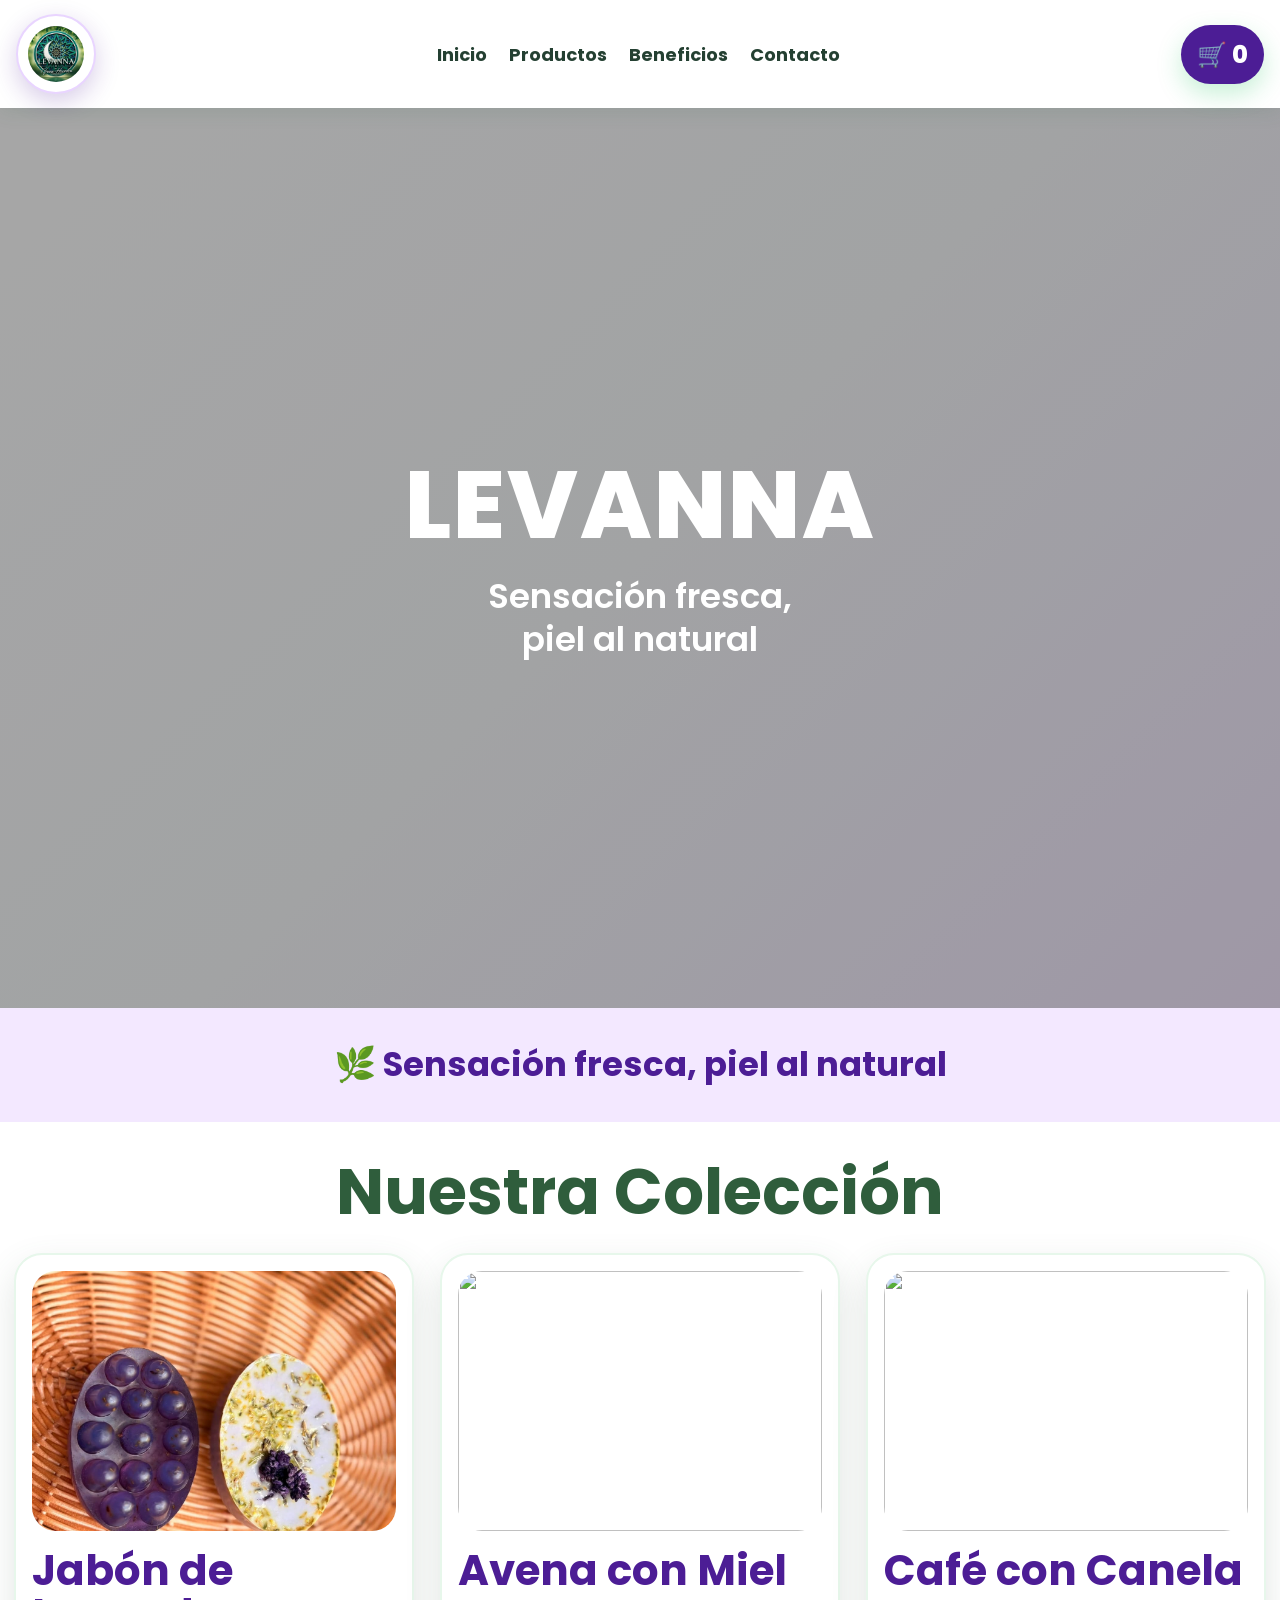
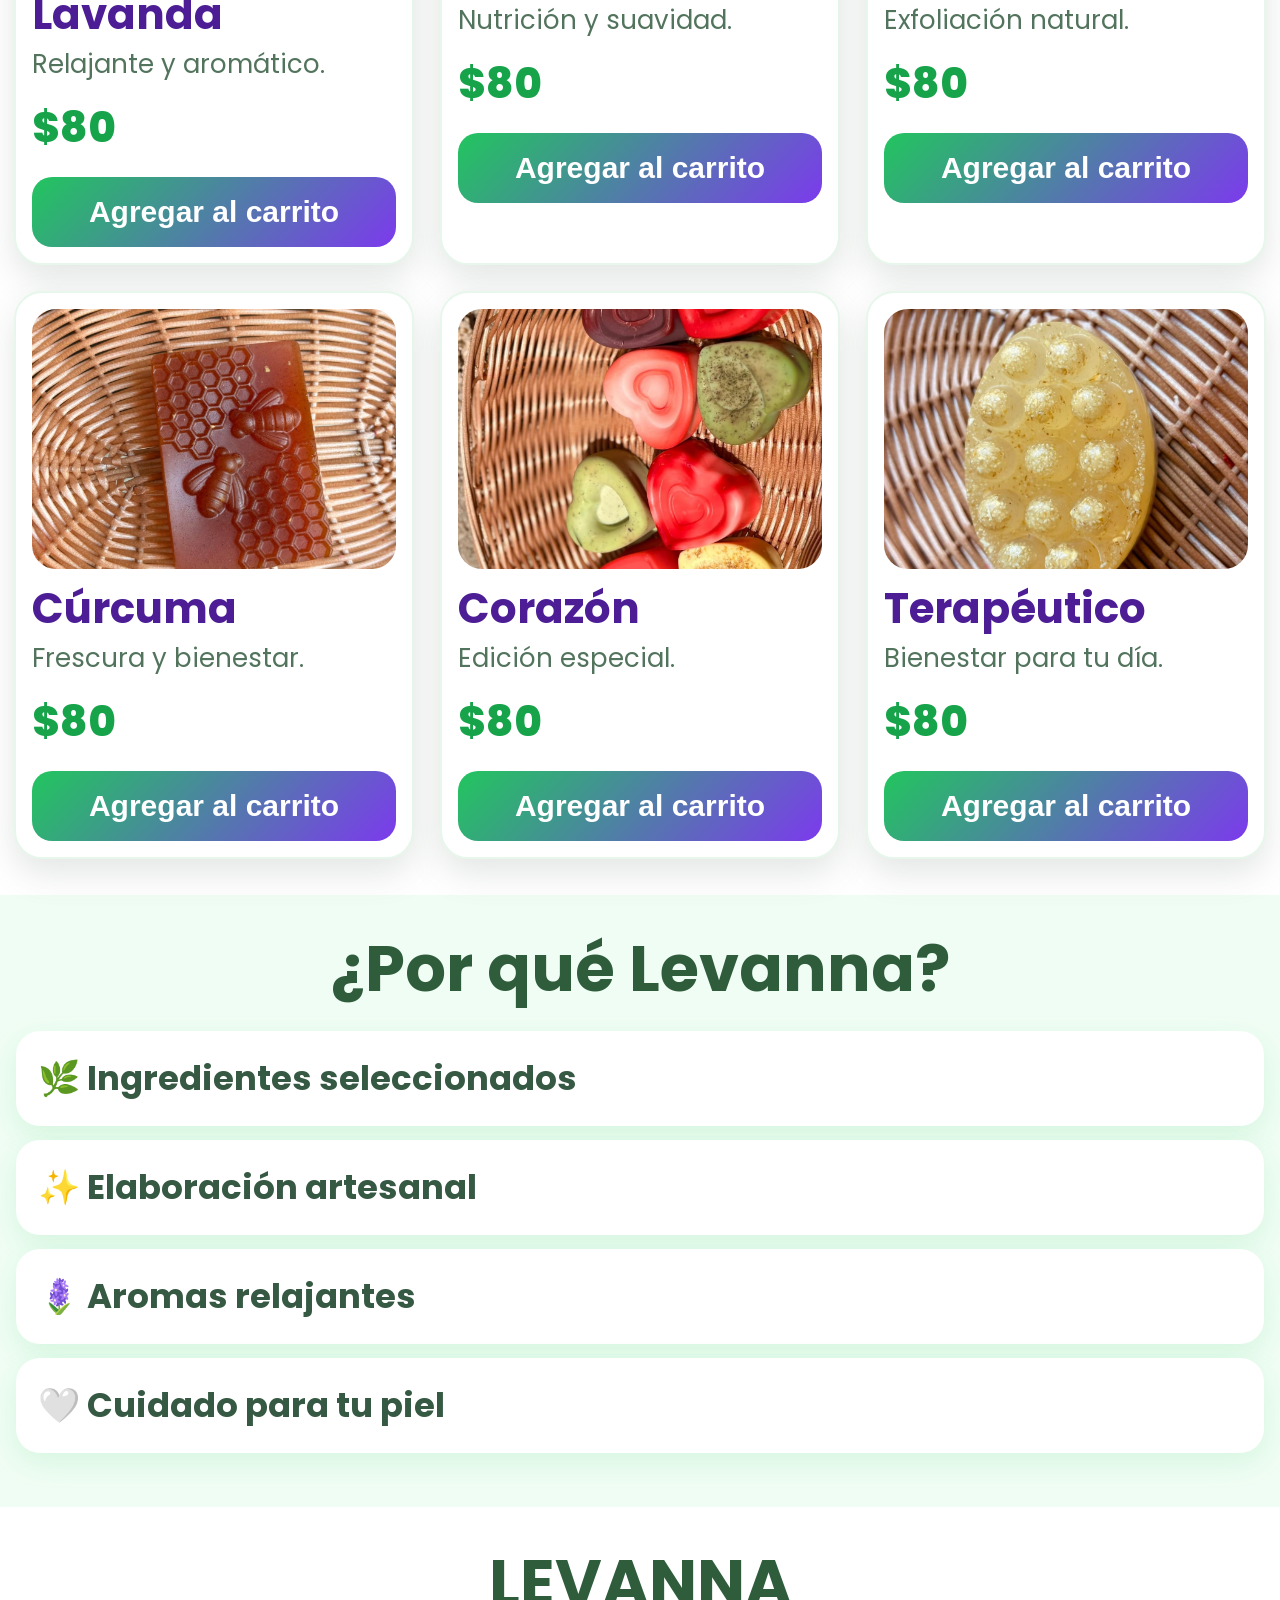
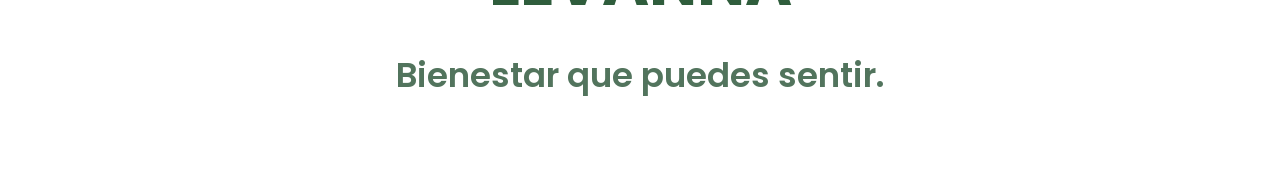
==== index.html @ 74c6a6f0 "Add files via upload" ====
<!DOCTYPE html>
<html lang="es">
<head>
<meta charset="UTF-8">
<meta name="viewport" content="width=device-width, initial-scale=1.0">
<title>Levanna</title>
<link rel="stylesheet" href="style.css">
<link href="https://fonts.googleapis.com/css2?family=Poppins:wght@300;400;500;600;700;800&display=swap" rel="stylesheet">
</head>

<body>

<header>
  <div class="logo-container">
    <img src="images/Logo.png" alt="Levanna Logo" class="logo">
  </div>

  <button id="menuBtn" class="menu-btn">☰</button>

  <div id="menu" class="menu">
    <a href="#inicio">Inicio</a>
    <a href="#productos">Productos</a>
    <a href="#beneficios">Beneficios</a>
    <a href="#contacto">Contacto</a>
  </div>

  <div class="cart-icon" id="cartBtn">
    🛒 <span id="cartCount">0</span>
  </div>
</header>

<section class="hero" id="inicio">
  <video autoplay muted loop playsinline class="hero-video">
    <source src="video.mp4" type="video/mp4">
  </video>

  <div class="hero-content">
    <h1>LEVANNA</h1>
    <p class="frase">Sensación fresca, <br>
        piel al natural</p>
  </div>
</section>

<section class="quote">
  🌿 Sensación fresca, piel al natural
</section>

<section id="productos">
  <h2>Nuestra Colección</h2>

  <div class="products">

    <div class="product-card">
      <img src="images/Lavanda.jpg">
      <h3>Jabón de Lavanda</h3>
      <p>Relajante y aromático.</p>
      <div class="price">$80</div>
      <button onclick="addToCart('Jabón de Lavanda',80)">Agregar al carrito</button>
    </div>

    <div class="product-card">
      <img src="images/Avena-con-Miel.jpg">
      <h3>Avena con Miel</h3>
      <p>Nutrición y suavidad.</p>
      <div class="price">$80</div>
      <button onclick="addToCart('Avena con Miel',80)">Agregar al carrito</button>
    </div>

    <div class="product-card">
      <img src="images/Cafe-con-Canela.jpg">
      <h3>Café con Canela</h3>
      <p>Exfoliación natural.</p>
      <div class="price">$80</div>
      <button onclick="addToCart('Café con Canela',80)">Agregar al carrito</button>
    </div>

    <div class="product-card">
      <img src="images/Curcuma.jpg">
      <h3>Cúrcuma</h3>
      <p>Frescura y bienestar.</p>
      <div class="price">$80</div>
      <button onclick="addToCart('Cúrcuma',80)">Agregar al carrito</button>
    </div>

    <div class="product-card">
      <img src="images/Corazon.jpg">
      <h3>Corazón</h3>
      <p>Edición especial.</p>
      <div class="price">$80</div>
      <button onclick="addToCart('Corazón',80)">Agregar al carrito</button>
    </div>

    <div class="product-card">
      <img src="images/Terapeutico2.jpg">
      <h3>Terapéutico</h3>
      <p>Bienestar para tu día.</p>
      <div class="price">$80</div>
      <button onclick="addToCart('Terapéutico',80)">Agregar al carrito</button>
    </div>

  </div>
</section>

<section id="beneficios" class="benefits">
  <h2>¿Por qué Levanna?</h2>
  <div class="benefit">🌿 Ingredientes seleccionados</div>
  <div class="benefit">✨ Elaboración artesanal</div>
  <div class="benefit">🪻 Aromas relajantes</div>
  <div class="benefit">🤍 Cuidado para tu piel</div>
</section>

<div id="cartPanel" class="cart-panel">
  <h2>Tu Pedido</h2>
  <div id="cartItems"></div>
  <h3 id="cartTotal">Total: $0</h3>
  <button id="whatsappBtn">Pedir por WhatsApp</button>
</div>

<section id="contacto" class="footer">
  <h2>LEVANNA</h2>
  <p>Bienestar que puedes sentir.</p>
</section>

<script src="app.js"></script>
</body>
</html>
---- style.css ----
* {
  box-sizing: border-box;
}

html {
  scroll-behavior: smooth;
}

body {
  margin: 0;
  font-family: 'Poppins', sans-serif;
  background: #fbfff8;
  color: #244032;
  overflow-x: hidden;
}

header {
  width: 100%;
  padding: 14px 16px;
  background: #ffffff;
  display: flex;
  align-items: center;
  justify-content: space-between;
  position: sticky;
  top: 0;
  z-index: 1000;
  box-shadow: 0 4px 18px rgba(52, 107, 74, 0.12);
}

.logo-container {
  display: flex;
  align-items: center;
}

.logo {
  width: 78px;
  height: 78px;
  object-fit: contain;
  border-radius: 50%;
  background: #ffffff;
padding: 10px;
box-shadow: 0 8px 25px rgba(76, 29, 149, 0.22);
border: 2px solid #e9d5ff;
}

.menu-btn {
  border: none;
  background: #ecfdf3;
  color: #5b2c83;
  font-size: 34px;
  padding: 6px 14px;
  border-radius: 16px;
}

.menu {
  display: none;
  position: absolute;
  top: 108px;
  left: 16px;
  right: 16px;
  background: #ffffff;
  border-radius: 22px;
  box-shadow: 0 15px 35px rgba(91, 44, 131, 0.18);
  padding: 18px;
}

.menu.show {
  display: grid;
  gap: 14px;
}

.menu a {
  text-decoration: none;
  color: #244032;
  font-size: 22px;
  font-weight: 700;
}

.cart-icon {
  background: #4c1d95;
  color: white;
  font-size: 24px;
  font-weight: 800;
  padding: 12px 16px;
  border-radius: 999px;
  box-shadow: 0 10px 25px rgba(34, 197, 94, 0.25);
}

.hero {
  width: 100%;
  min-height: calc(100vh - 100px);
  padding: 40px 18px 34px;
  display: flex;
  flex-direction: column;
  justify-content: center;
  align-items: center;
  text-align: center;
  position: relative;
  overflow: hidden;
  background: linear-gradient(
    135deg,
    #ffffff,
    #f8fafc,
    #f3e8ff
  );
}

.hero h1 {
  margin: 0;
  font-size: clamp(58px, 17vw, 92px);
  line-height: 0.95;
  letter-spacing: 2px;
  font-weight: 800;
  
  color: #4c1d95;
}

.frase {
  margin: 24px auto 0;
  max-width: 480px;
  font-size: clamp(24px, 7vw, 34px);
  line-height: 1.28;
  font-weight: 600;
  color: #365943;
}

.quote {
  width: 100%;
  padding: 34px 18px;
  font-size: clamp(24px, 6.8vw, 34px);
  line-height: 1.35;
  text-align: center;
  font-weight: 700;
  color: #4c1d95;
  background: #f3e8ff;
}

section {
  width: 100%;
}

#productos {
  padding: 36px 14px;
  background: #ffffff;
}

#productos h2,
.benefits h2,
.footer h2 {
  font-size: clamp(38px, 11vw, 64px);
  line-height: 1.05;
  text-align: center;
  margin: 0 0 28px;
  color: #2f5d3c;
}

.products {
  width: 100%;
  display: grid;
  gap: 26px;
}

.product-card {
  width: 100%;
  background: #ffffff;
  border-radius: 28px;
  padding: 16px;
  box-shadow: 0 14px 35px rgba(72, 98, 80, 0.16);
  border: 2px solid #e7f7eb;
}

.product-card img {
  width: 100%;
  height: 320px;
  object-fit: cover;
  border-radius: 24px;
  display: block;
}

.product-card h3 {
  margin: 18px 0 8px;
  font-size: clamp(30px, 8vw, 42px);
  line-height: 1.05;
  color: #4c1d95;
}

.product-card p {
  margin: 0 0 12px;
  font-size: clamp(20px, 5.8vw, 26px);
  color: #52745d;
}

.price {
  font-size: clamp(30px, 8vw, 42px);
  font-weight: 800;
  color: #16a34a;
  margin: 10px 0 18px;
}

.product-card button,
#whatsappBtn {
  width: 100%;
  border: none;
  background: linear-gradient(135deg, #22c55e, #7c3aed);
  color: white;
  font-size: clamp(22px, 6vw, 30px);
  font-weight: 800;
  padding: 18px;
  border-radius: 20px;
  cursor: pointer;
}

.benefits {
  padding: 40px 16px;
  background: #f0fdf4;
}

.benefit {
  width: 100%;
  margin: 14px 0;
  padding: 22px;
  background: #ffffff;
  border-radius: 24px;
  font-size: clamp(24px, 7vw, 34px);
  font-weight: 700;
  color: #365943;
  box-shadow: 0 10px 28px rgba(34, 197, 94, 0.12);
}

.cart-panel {
  position: fixed;
  top: 0;
  right: -100%;
  width: 100%;
  max-width: 430px;
  height: 100vh;
  background: #ffffff;
  z-index: 2000;
  padding: 28px 18px;
  transition: 0.3s;
  box-shadow: -10px 0 30px rgba(0, 0, 0, 0.18);
  overflow-y: auto;
}

.cart-panel.show {
  right: 0;
}

.cart-panel h2 {
  font-size: 42px;
  margin: 0 0 20px;
  color: #4c1d95;
}

.cart-item {
  background: #f0fdf4;
  margin-bottom: 14px;
  padding: 16px;
  border-radius: 18px;
  font-size: 20px;
  font-weight: 700;
}

.cart-item button {
  margin-top: 10px;
  border: none;
  background: #ef4444;
  color: white;
  padding: 10px 14px;
  border-radius: 12px;
  font-size: 18px;
  font-weight: 800;
}

#cartTotal {
  font-size: 32px;
  color: #16a34a;
}

.footer {
  padding: 42px 18px 60px;
  background: #ffffff;
  text-align: center;
}

.footer p {
  font-size: clamp(24px, 7vw, 34px);
  color: #52745d;
  font-weight: 600;
}

@media (min-width: 768px) {
  .products {
    grid-template-columns: repeat(3, 1fr);
  }

  .product-card img {
    height: 280px;
  }

  .menu-btn {
    display: none;
  }

  .menu {
    display: flex;
    position: static;
    box-shadow: none;
    padding: 0;
    gap: 22px;
  }

  .menu a {
    font-size: 18px;
  }
}

.hero::after{
  content: "";
  position: absolute;
  inset: 0;
  background:
    radial-gradient(circle at top left, rgba(34,197,94,.12), transparent 40%),
    radial-gradient(circle at bottom right, rgba(124,58,237,.12), transparent 40%);
  z-index: 0;
}

.hero h1,
.frase{
  position: relative;
  z-index: 1;
}
.hero::before{
  content: "";
  position: absolute;
  inset: 0;
  background-image: url("images/logo.png");
  background-repeat: no-repeat;
  background-position: center;
  background-size: 110%;
  opacity: 0.65;
  filter: saturate(1.4);
  z-index: 0;
}

.hero h1,
.frase{
  position: relative;
  z-index: 1;
}
.hero{
    position: relative;
    min-height: 100vh;
    overflow: hidden;
    display:flex;
    justify-content:center;
    align-items:center;
}

.hero-video{
    position:absolute;
    top:0;
    left:0;
    width:100%;
    height:100%;
    object-fit:cover;
    z-index:0;
}

.hero::after{
    content:"";
    position:absolute;
    inset:0;
    background:rgba(0,0,0,.35);
    z-index:1;
}

.hero-content{
    position:relative;
    z-index:2;
    text-align:center;
}

.hero h1{
    color:white;
    font-size: clamp(58px,17vw,92px);
}

.frase{
    color:white;
}
/* VIDEO DE PORTADA */

.hero{
    position: relative;
    min-height: 100vh;
    overflow: hidden;
    display:flex;
    justify-content:center;
    align-items:center;
    text-align:center;
}

.hero-video{
    position:absolute;
    top:0;
    left:0;
    width:100%;
    height:100%;
    object-fit:cover;
    z-index:0;
}

.hero::after{
    content:"";
    position:absolute;
    inset:0;
    background:rgba(0,0,0,.35);
    z-index:1;
}

.hero-content{
    position:relative;
    z-index:2;
    width:100%;
    padding:20px;
}

.hero h1{
    color:white;
    font-size: clamp(60px,15vw,95px);
    margin-bottom:20px;
}

.frase{
    color:white;
    font-size: clamp(24px,6vw,34px);
    font-weight:600;
}

.logo{
    width:80px;
    height:80px;
    object-fit:contain;
}

.product-card img{
    width:100%;
    height:260px;
    object-fit:cover;
    border-radius:24px;
}

body{
    overflow-x:hidden;
}

/* ADAPTADO PARA CELULAR */

@media(max-width:768px){

header{
    padding:12px;
}

.logo{
    width:70px;
    height:70px;
}

.hero h1{
    font-size:60px;
}

.frase{
    font-size:24px;
}

.product-card img{
    height:220px;
}

.cart-panel{
    width:100%;
}

}
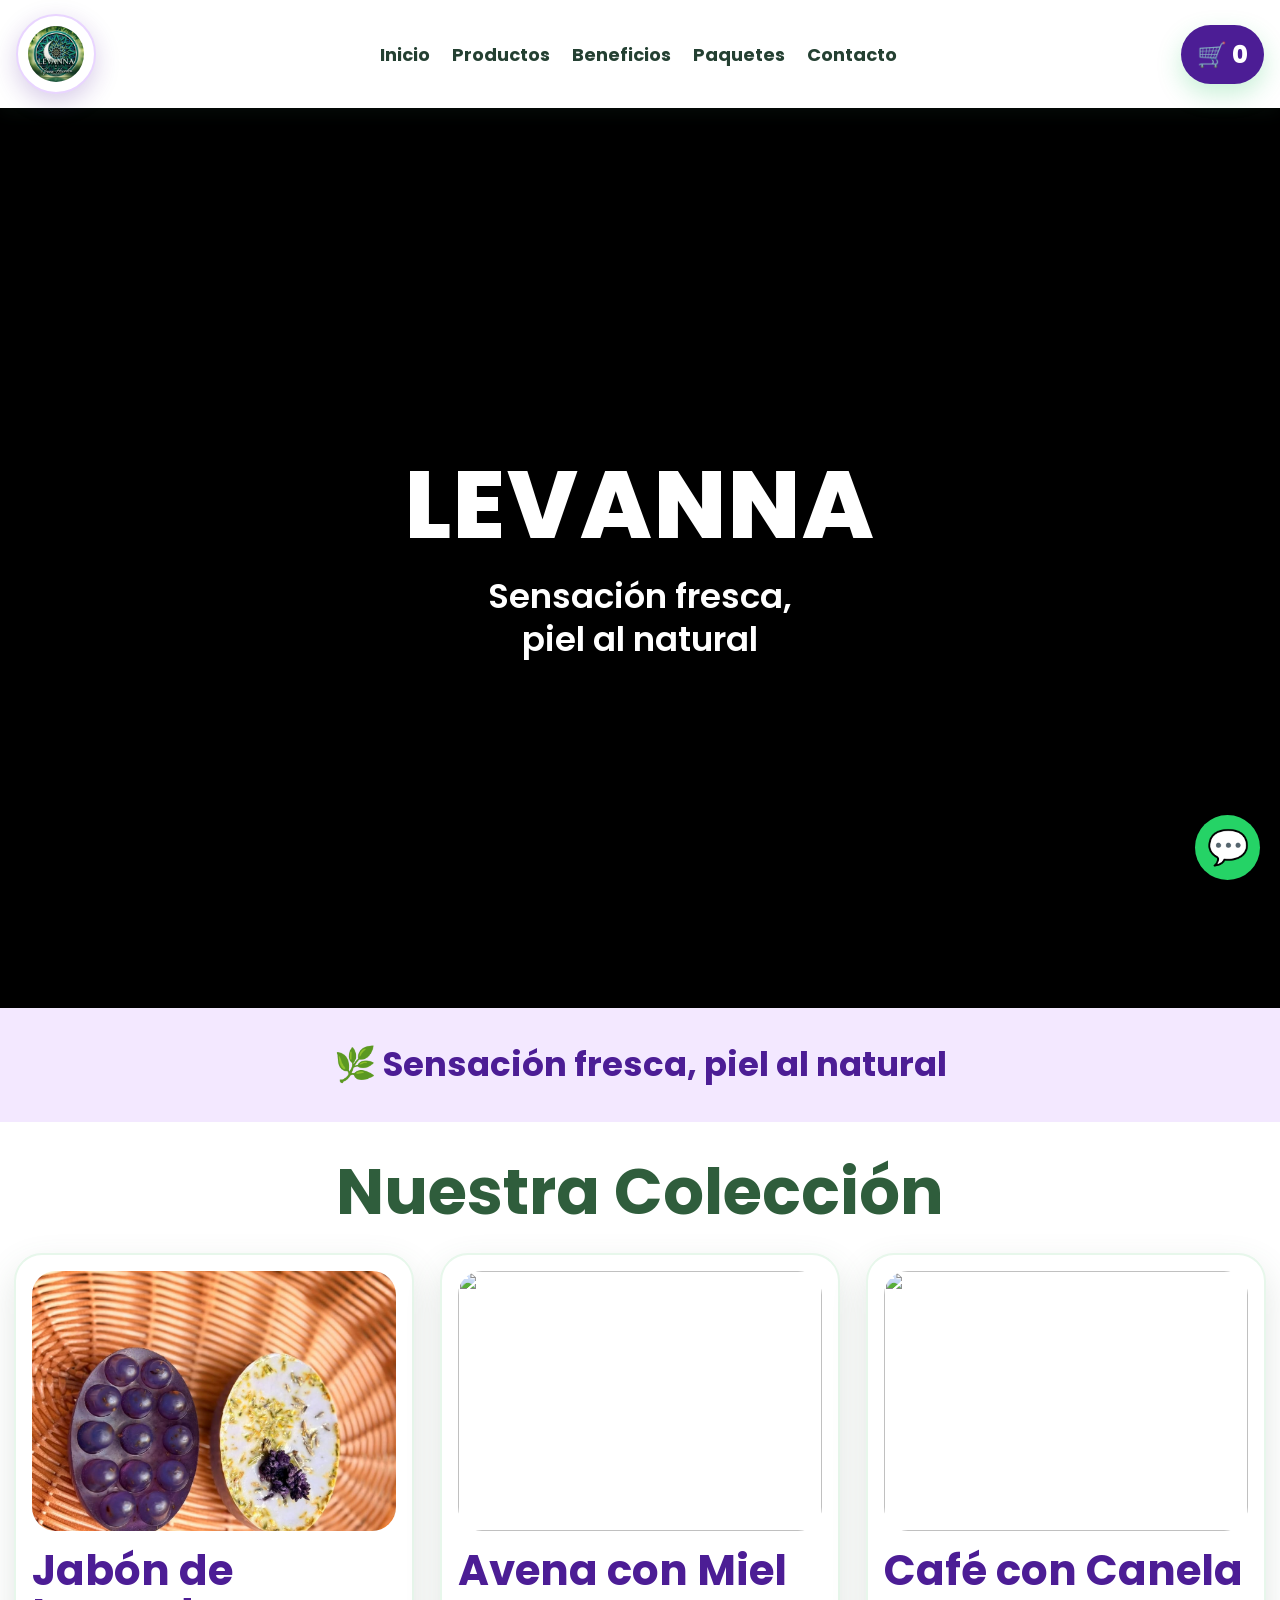
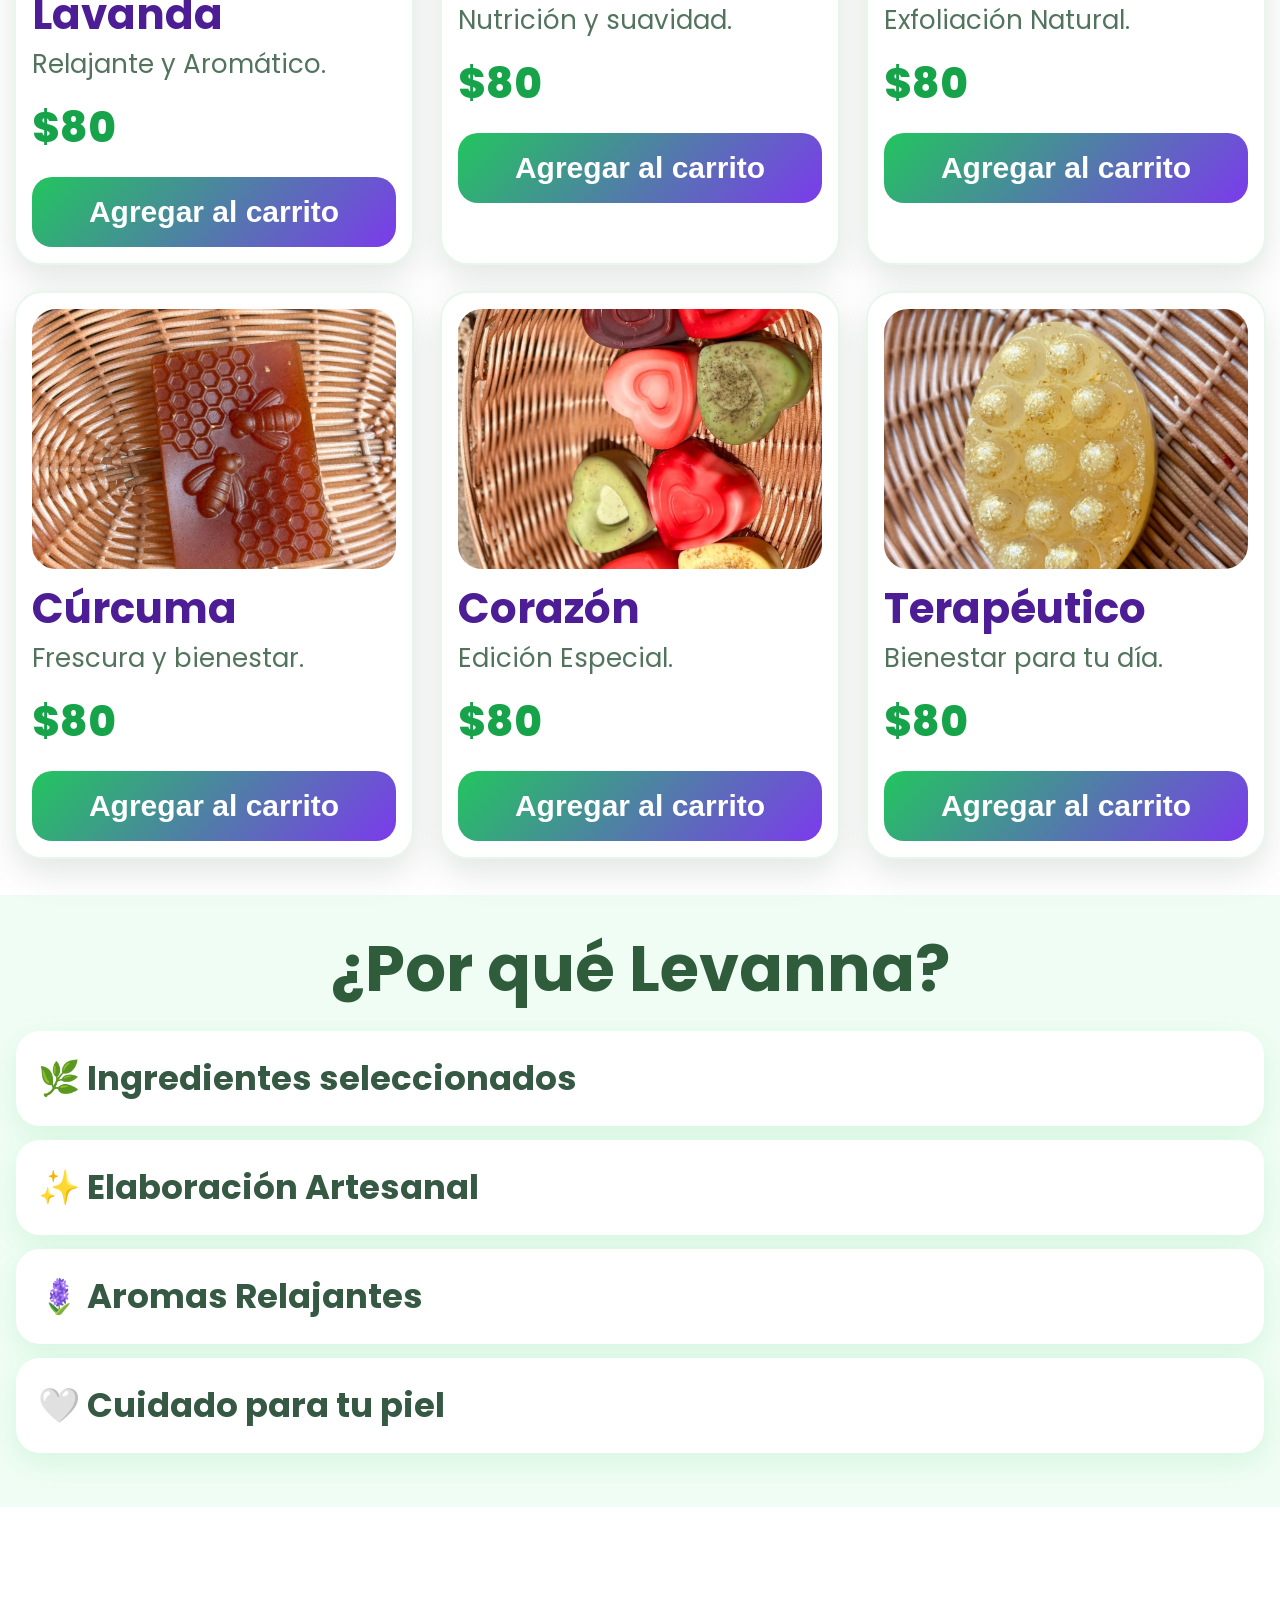
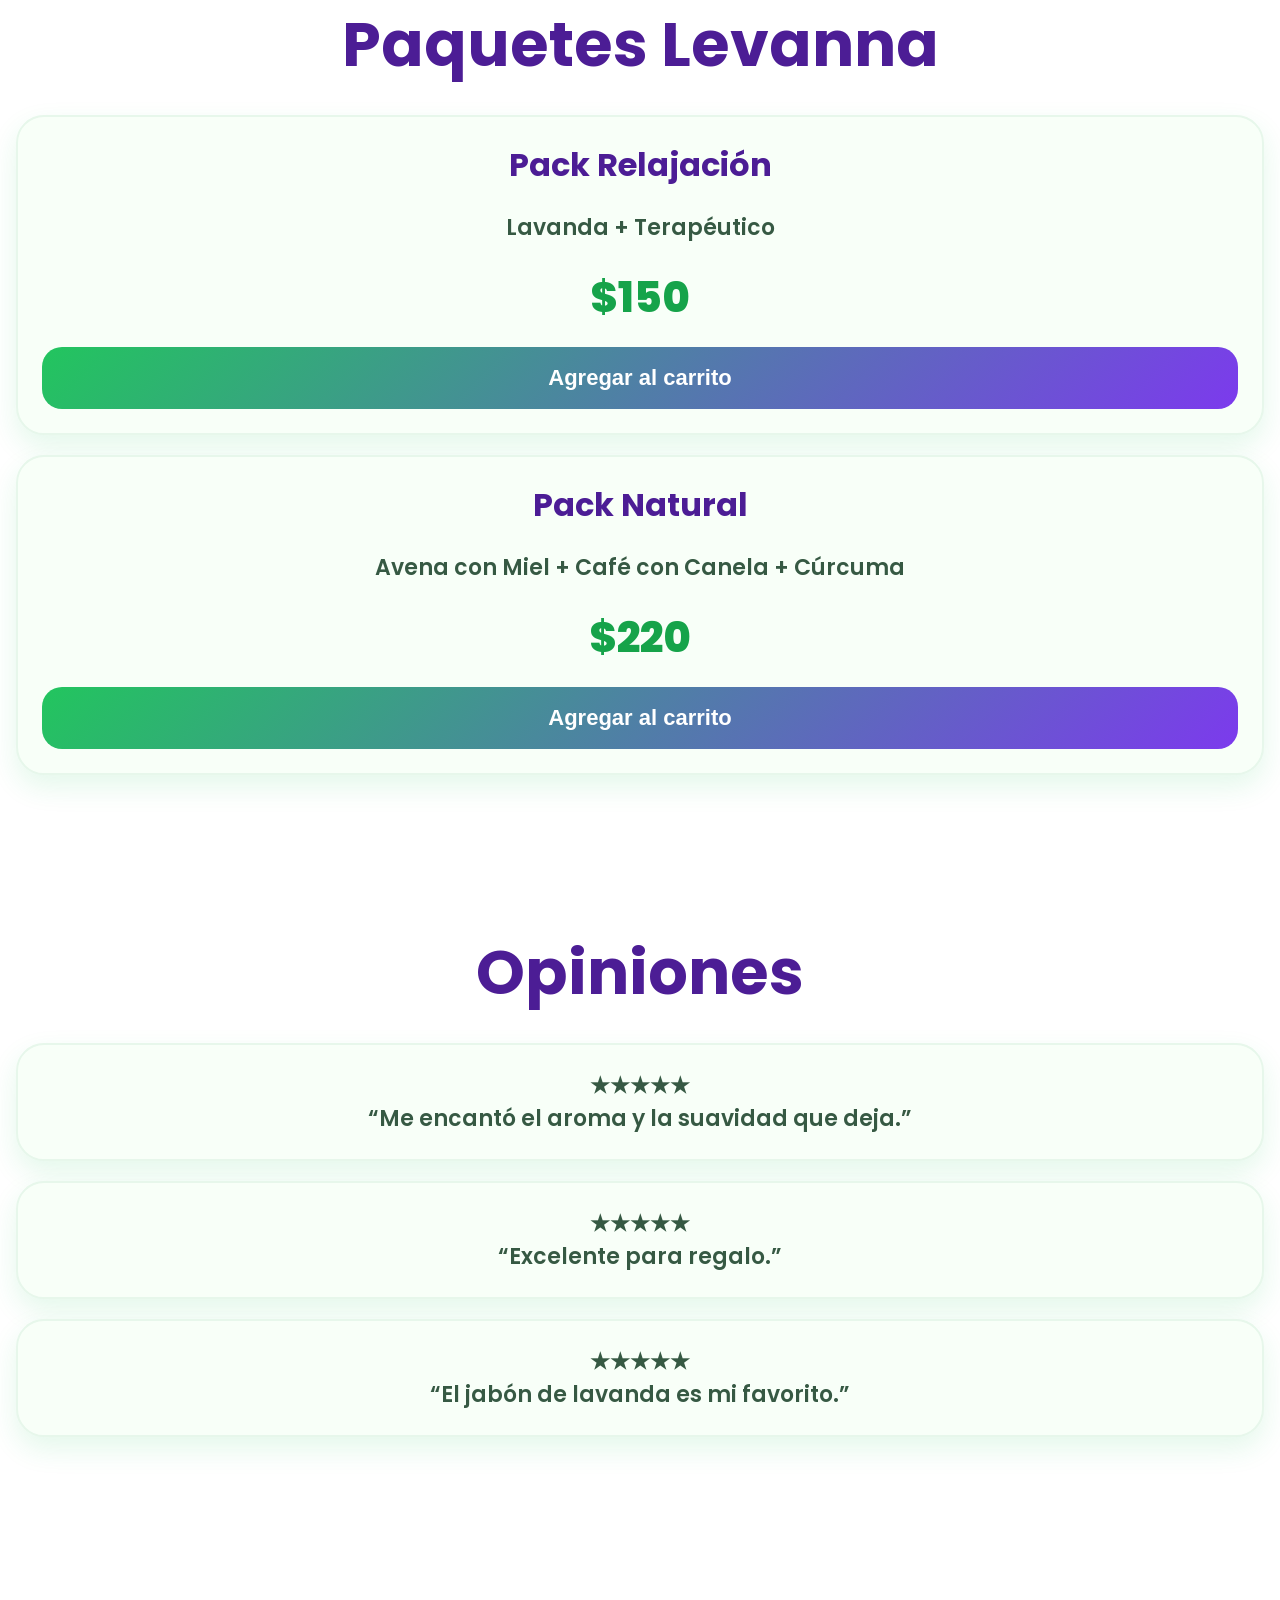
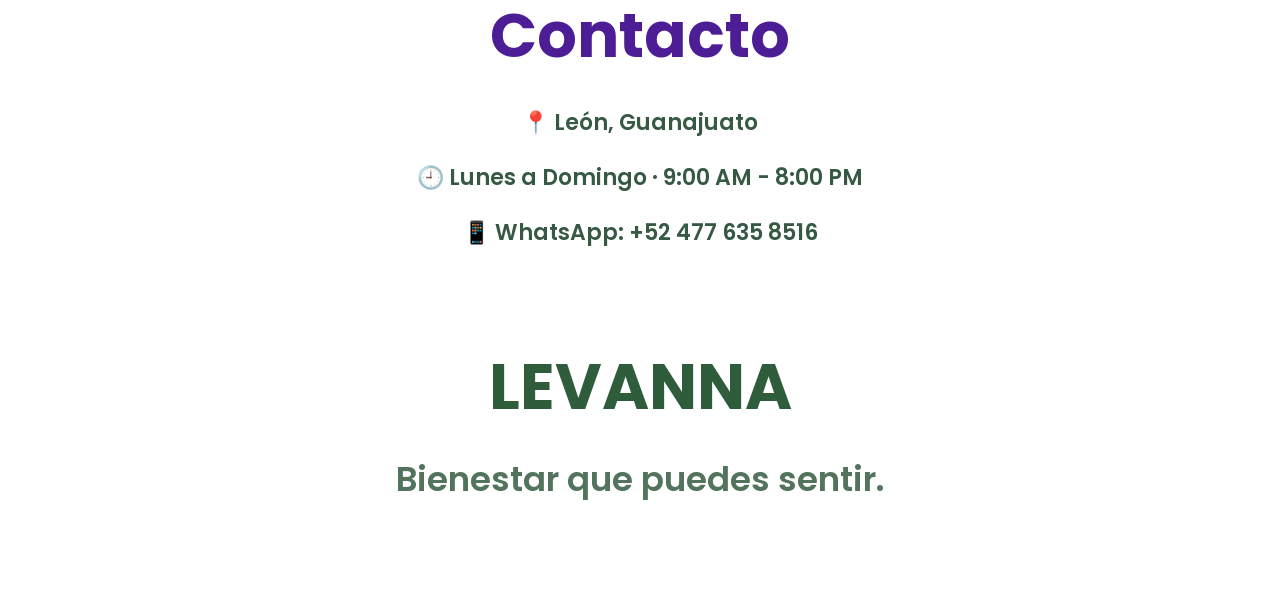
==== commit de062e0d: "Add files via upload" ====
--- a/index.html
+++ b/index.html
@@ -21,6 +21,7 @@
     <a href="#inicio">Inicio</a>
     <a href="#productos">Productos</a>
     <a href="#beneficios">Beneficios</a>
+    <a href="#paquetes">Paquetes</a>
     <a href="#contacto">Contacto</a>
   </div>
 
@@ -51,9 +52,9 @@
   <div class="products">
 
     <div class="product-card">
-      <img src="images/Lavanda.jpg">
+      <img src="images/Lavanda.jpg"> 
       <h3>Jabón de Lavanda</h3>
-      <p>Relajante y aromático.</p>
+      <p>Relajante y Aromático.</p>
       <div class="price">$80</div>
       <button onclick="addToCart('Jabón de Lavanda',80)">Agregar al carrito</button>
     </div>
@@ -69,7 +70,7 @@
     <div class="product-card">
       <img src="images/Cafe-con-Canela.jpg">
       <h3>Café con Canela</h3>
-      <p>Exfoliación natural.</p>
+      <p>Exfoliación Natural.</p>
       <div class="price">$80</div>
       <button onclick="addToCart('Café con Canela',80)">Agregar al carrito</button>
     </div>
@@ -85,7 +86,7 @@
     <div class="product-card">
       <img src="images/Corazon.jpg">
       <h3>Corazón</h3>
-      <p>Edición especial.</p>
+      <p>Edición Especial.</p>
       <div class="price">$80</div>
       <button onclick="addToCart('Corazón',80)">Agregar al carrito</button>
     </div>
@@ -104,8 +105,8 @@
 <section id="beneficios" class="benefits">
   <h2>¿Por qué Levanna?</h2>
   <div class="benefit">🌿 Ingredientes seleccionados</div>
-  <div class="benefit">✨ Elaboración artesanal</div>
-  <div class="benefit">🪻 Aromas relajantes</div>
+  <div class="benefit">✨ Elaboración Artesanal</div>
+  <div class="benefit">🪻 Aromas Relajantes</div>
   <div class="benefit">🤍 Cuidado para tu piel</div>
 </section>
 
@@ -115,7 +116,42 @@
   <h3 id="cartTotal">Total: $0</h3>
   <button id="whatsappBtn">Pedir por WhatsApp</button>
 </div>
+<section class="packs" id="paquetes">
+  <h2>Paquetes Levanna</h2>
 
+  <div class="pack-card">
+    <h3>Pack Relajación</h3>
+    <p>Lavanda + Terapéutico</p>
+    <div class="price">$150</div>
+    <button onclick="addToCart('Pack Relajación',150)">Agregar al carrito</button>
+  </div>
+
+  <div class="pack-card">
+    <h3>Pack Natural</h3>
+    <p>Avena con Miel + Café con Canela + Cúrcuma</p>
+    <div class="price">$220</div>
+    <button onclick="addToCart('Pack Natural',220)">Agregar al carrito</button>
+  </div>
+</section>
+
+<section class="reviews">
+  <h2>Opiniones</h2>
+
+  <div class="review">★★★★★<br>“Me encantó el aroma y la suavidad que deja.”</div>
+  <div class="review">★★★★★<br>“Excelente para regalo.”</div>
+  <div class="review">★★★★★<br>“El jabón de lavanda es mi favorito.”</div>
+</section>
+
+<section class="info">
+  <h2>Contacto</h2>
+  <p>📍 León, Guanajuato</p>
+  <p>🕘 Lunes a Domingo · 9:00 AM - 8:00 PM</p>
+  <p>📱 WhatsApp: +52 477 635 8516</p>
+</section>
+
+<a href="https://wa.me/524776358516" class="whatsapp-float">
+💬
+</a>
 <section id="contacto" class="footer">
   <h2>LEVANNA</h2>
   <p>Bienestar que puedes sentir.</p>
--- a/style.css
+++ b/style.css
@@ -350,12 +350,59 @@
   z-index: 1;
 }
 .hero{
+  position: relative;
+  min-height: 100vh;
+  overflow: hidden;
+  display: flex;
+  justify-content: center;
+  align-items: center;
+  text-align: center;
+  background: #000;
+}
+.hero-video{
+  position: absolute;
+  top: 0;
+  left: 0;
+  width: 100%;
+  height: 100%;
+  object-fit: contain;
+  background: #000;
+  z-index: 0;
+}
+
+
+.hero::after{
+    content:"";
+    position:absolute;
+    inset:0;
+    background:rgba(0,0,0,.35);
+    z-index:1;
+}
+
+.hero-content{
+    position:relative;
+    z-index:2;
+    text-align:center;
+}
+
+.hero h1{
+    color:white;
+    font-size: clamp(58px,17vw,92px);
+}
+
+.frase{
+    color:white;
+}
+/* VIDEO DE PORTADA */
+
+.hero{
     position: relative;
     min-height: 100vh;
     overflow: hidden;
     display:flex;
     justify-content:center;
     align-items:center;
+    text-align:center;
 }
 
 .hero-video{
@@ -379,50 +426,6 @@
 .hero-content{
     position:relative;
     z-index:2;
-    text-align:center;
-}
-
-.hero h1{
-    color:white;
-    font-size: clamp(58px,17vw,92px);
-}
-
-.frase{
-    color:white;
-}
-/* VIDEO DE PORTADA */
-
-.hero{
-    position: relative;
-    min-height: 100vh;
-    overflow: hidden;
-    display:flex;
-    justify-content:center;
-    align-items:center;
-    text-align:center;
-}
-
-.hero-video{
-    position:absolute;
-    top:0;
-    left:0;
-    width:100%;
-    height:100%;
-    object-fit:cover;
-    z-index:0;
-}
-
-.hero::after{
-    content:"";
-    position:absolute;
-    inset:0;
-    background:rgba(0,0,0,.35);
-    z-index:1;
-}
-
-.hero-content{
-    position:relative;
-    z-index:2;
     width:100%;
     padding:20px;
 }
@@ -485,4 +488,73 @@
     width:100%;
 }
 
+}
+.packs,
+.reviews,
+.info{
+  width:100%;
+  padding:40px 16px;
+  background:#ffffff;
+  text-align:center;
+}
+
+.packs h2,
+.reviews h2,
+.info h2{
+  font-size:clamp(38px,10vw,62px);
+  color:#4c1d95;
+  margin-bottom:24px;
+}
+
+.pack-card,
+.review{
+  background:#f8fff8;
+  border:2px solid #e7f7eb;
+  border-radius:28px;
+  padding:24px;
+  margin-bottom:20px;
+  box-shadow:0 12px 28px rgba(34,197,94,.12);
+}
+
+.pack-card h3{
+  font-size:32px;
+  color:#4c1d95;
+  margin:0 0 10px;
+}
+
+.pack-card p,
+.review,
+.info p{
+  font-size:22px;
+  color:#365943;
+  font-weight:600;
+}
+
+.pack-card button{
+  width:100%;
+  border:none;
+  background:linear-gradient(135deg,#22c55e,#7c3aed);
+  color:white;
+  font-size:22px;
+  font-weight:800;
+  padding:18px;
+  border-radius:20px;
+}
+
+.whatsapp-float{
+  position:fixed;
+  bottom:20px;
+  right:20px;
+  width:65px;
+  height:65px;
+  border-radius:50%;
+  background:#25D366;
+  color:white;
+  display:flex;
+  justify-content:center;
+  align-items:center;
+  font-size:34px;
+  text-decoration:none;
+  box-shadow:0 8px 25px rgba(0,0,0,.3);
+  z-index:3000;
 }
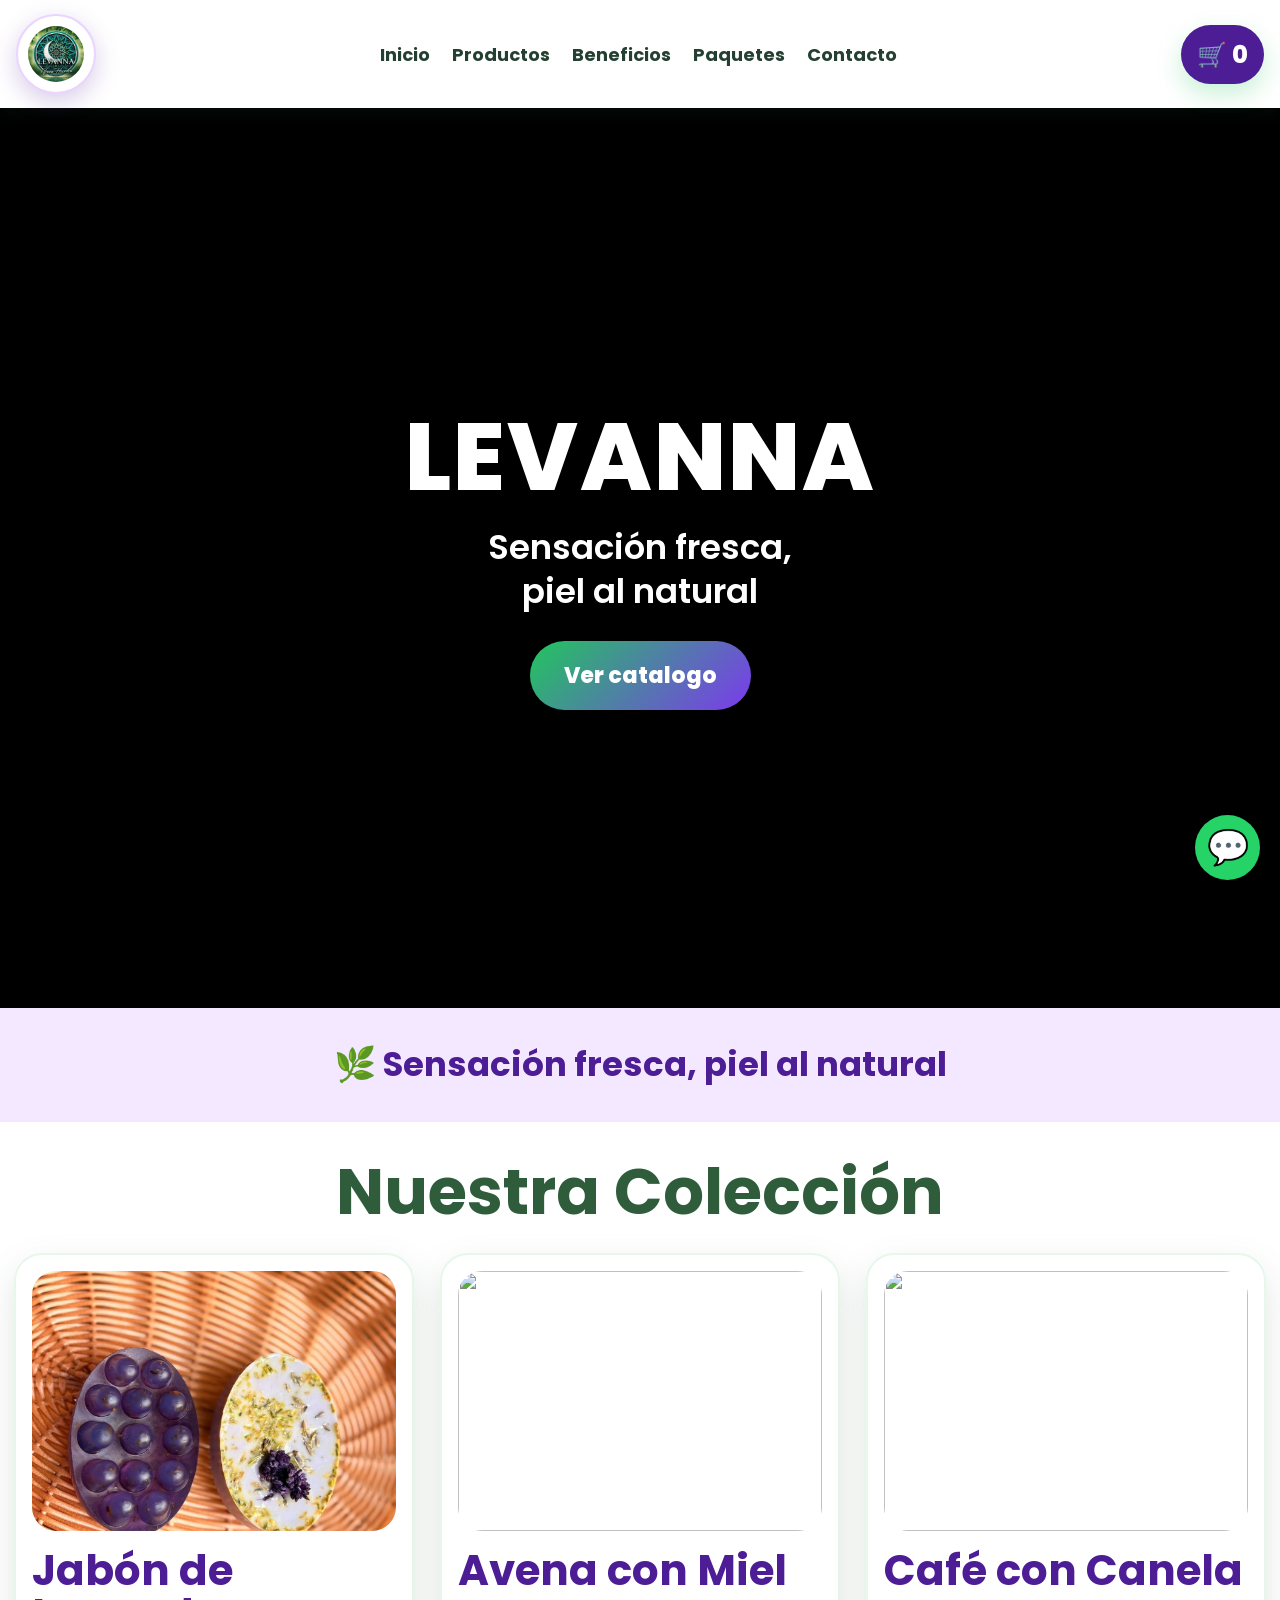
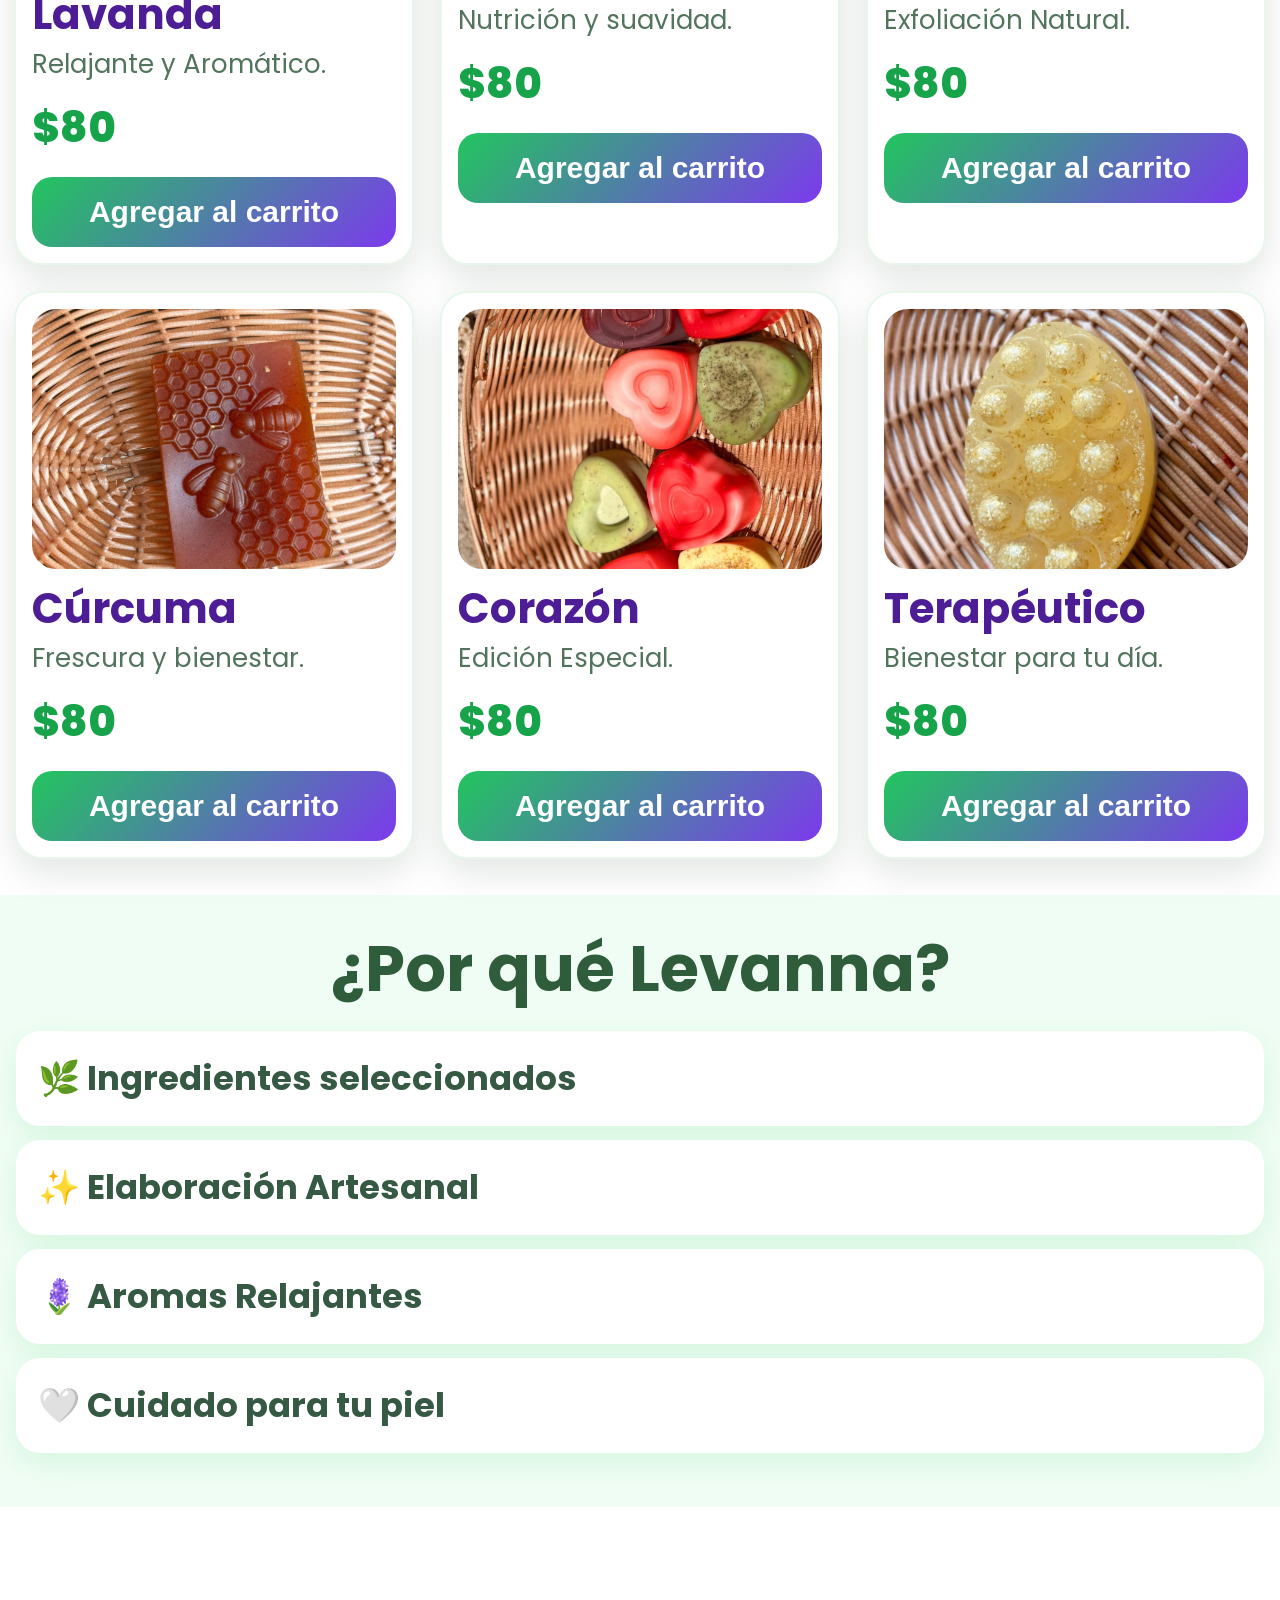
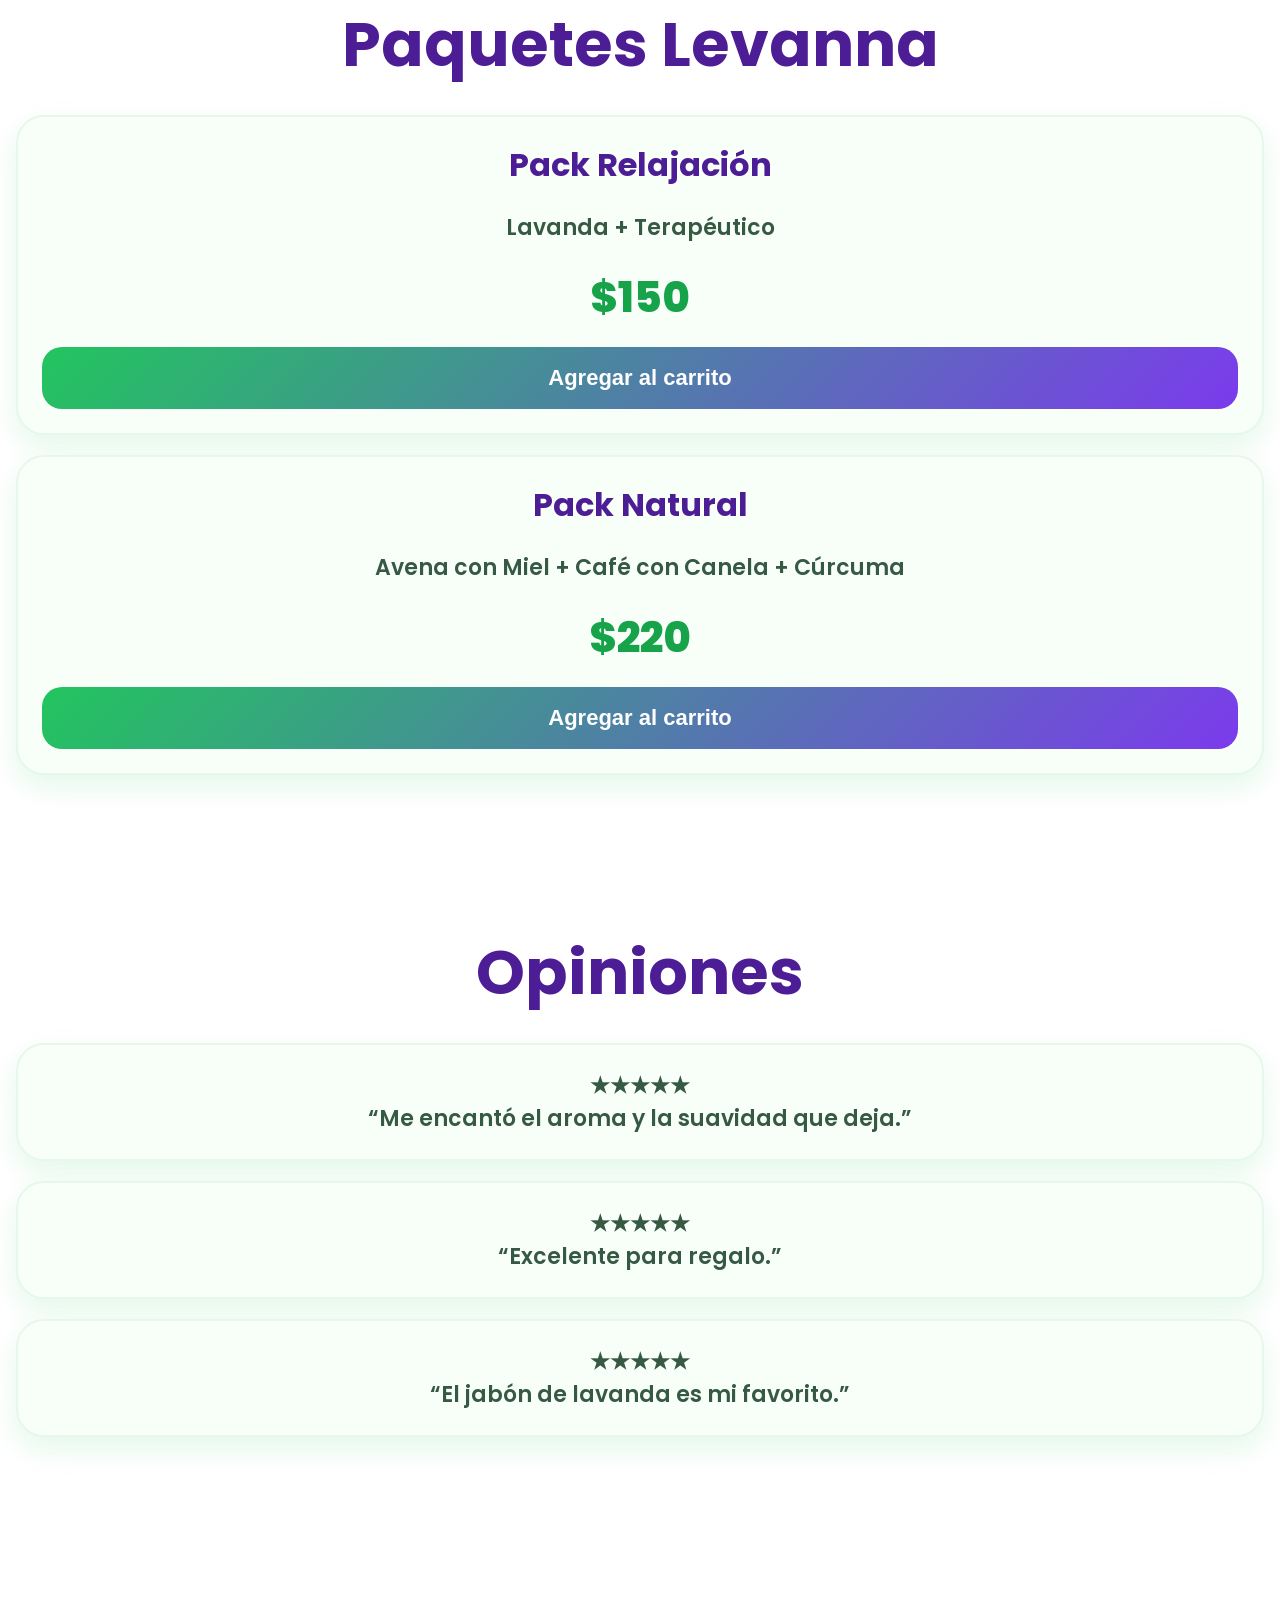
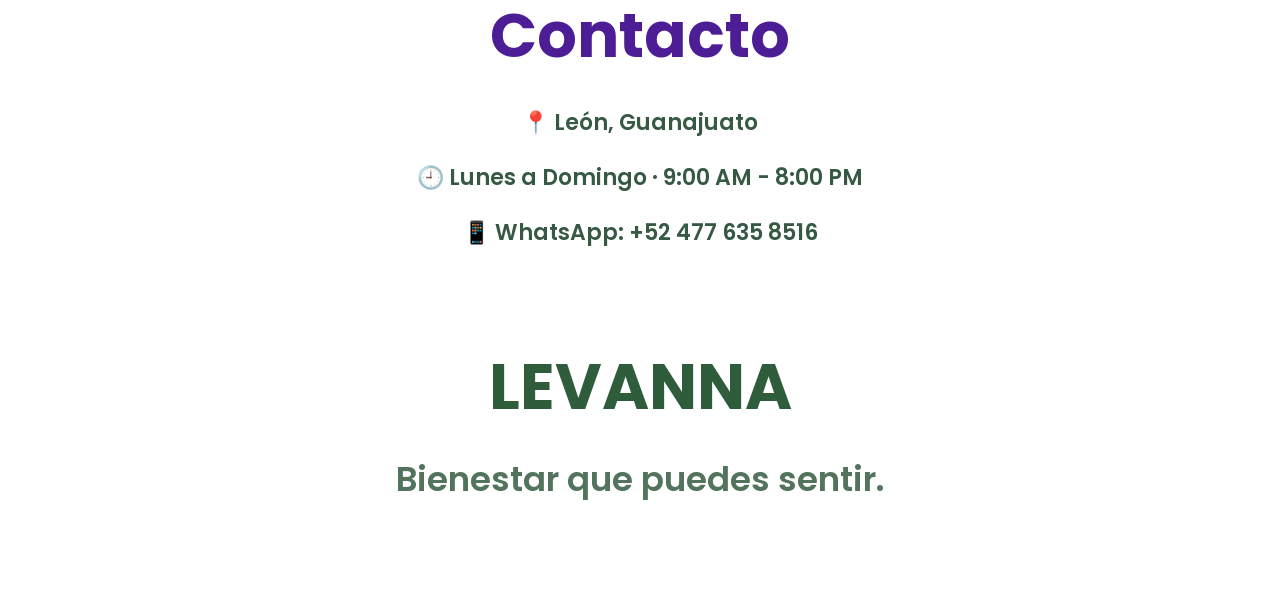
==== commit 1a6b34da: "Add files via upload" ====
--- a/index.html
+++ b/index.html
@@ -39,7 +39,10 @@
     <h1>LEVANNA</h1>
     <p class="frase">Sensación fresca, <br>
         piel al natural</p>
+
+        <a href="#productos" class="hero-btn">Ver catalogo</a>
   </div>
+
 </section>
 
 <section class="quote">
--- a/style.css
+++ b/style.css
@@ -557,4 +557,40 @@
   text-decoration:none;
   box-shadow:0 8px 25px rgba(0,0,0,.3);
   z-index:3000;
+}
+.hero-btn{
+  display:inline-block;
+  margin-top:28px;
+  background:linear-gradient(135deg,#22c55e,#7c3aed);
+  color:white;
+  text-decoration:none;
+  padding:18px 34px;
+  border-radius:999px;
+  font-size:22px;
+  font-weight:800;
+  box-shadow:0 12px 28px rgba(0,0,0,.28);
+}
+
+.product-card,
+.benefit,
+.pack-card,
+.review{
+  animation: subirSuave .7s ease both;
+}
+
+@keyframes subirSuave{
+  from{
+    opacity:0;
+    transform:translateY(22px);
+  }
+  to{
+    opacity:1;
+    transform:translateY(0);
+  }
+}
+
+.product-card:hover,
+.pack-card:hover{
+  transform:translateY(-6px);
+  transition:.25s;
 }
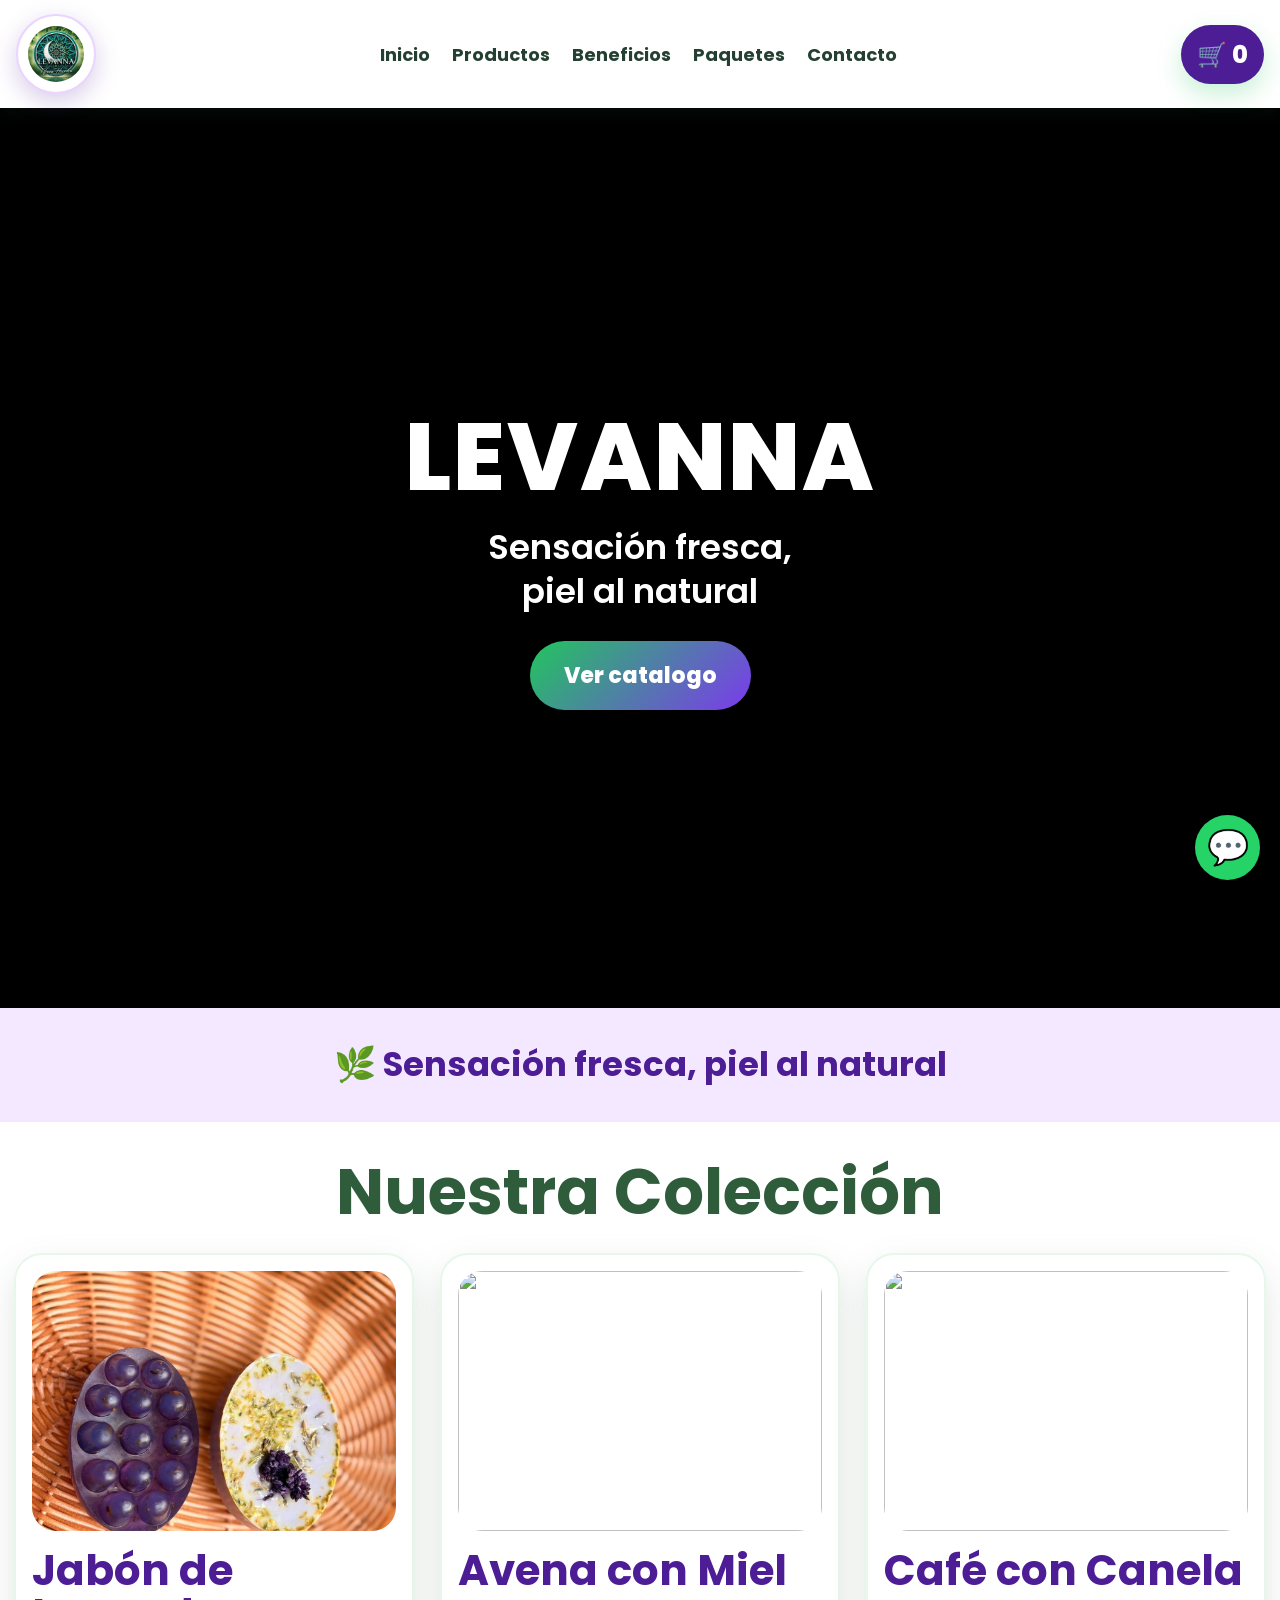
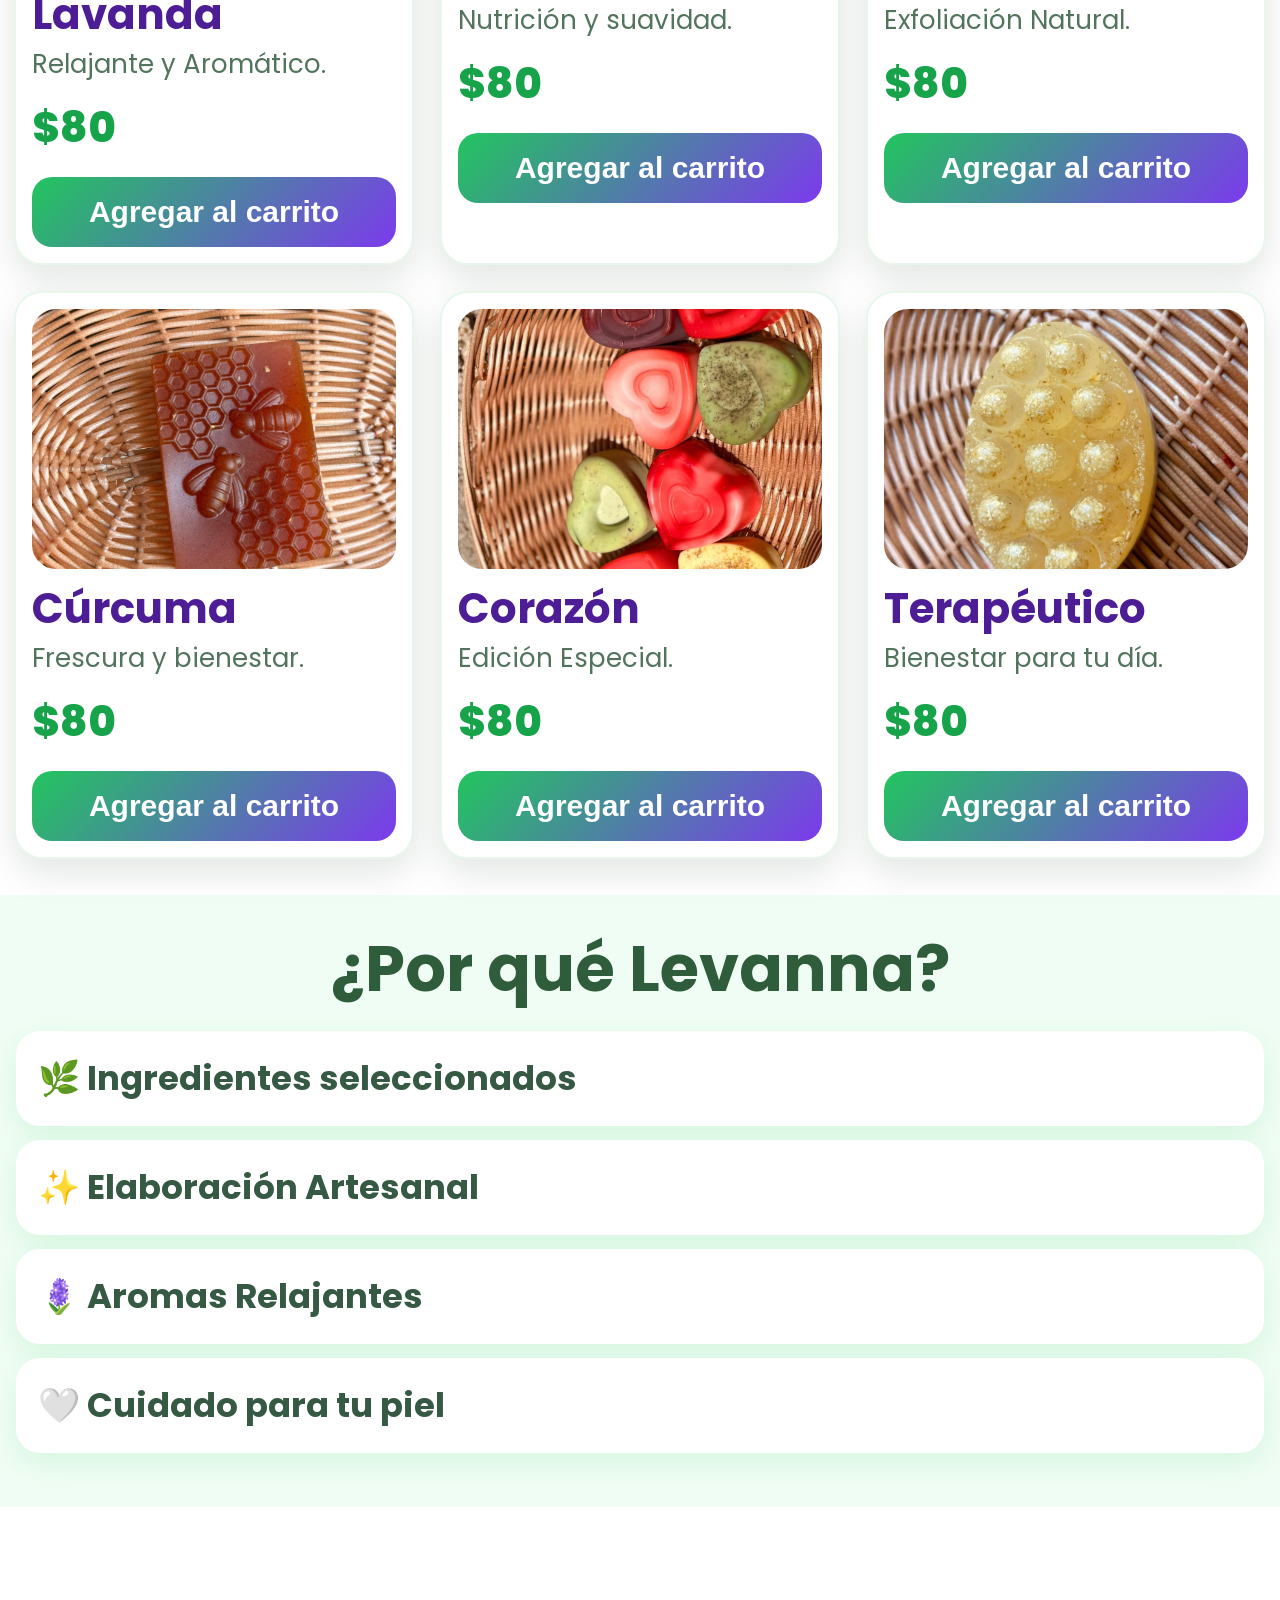
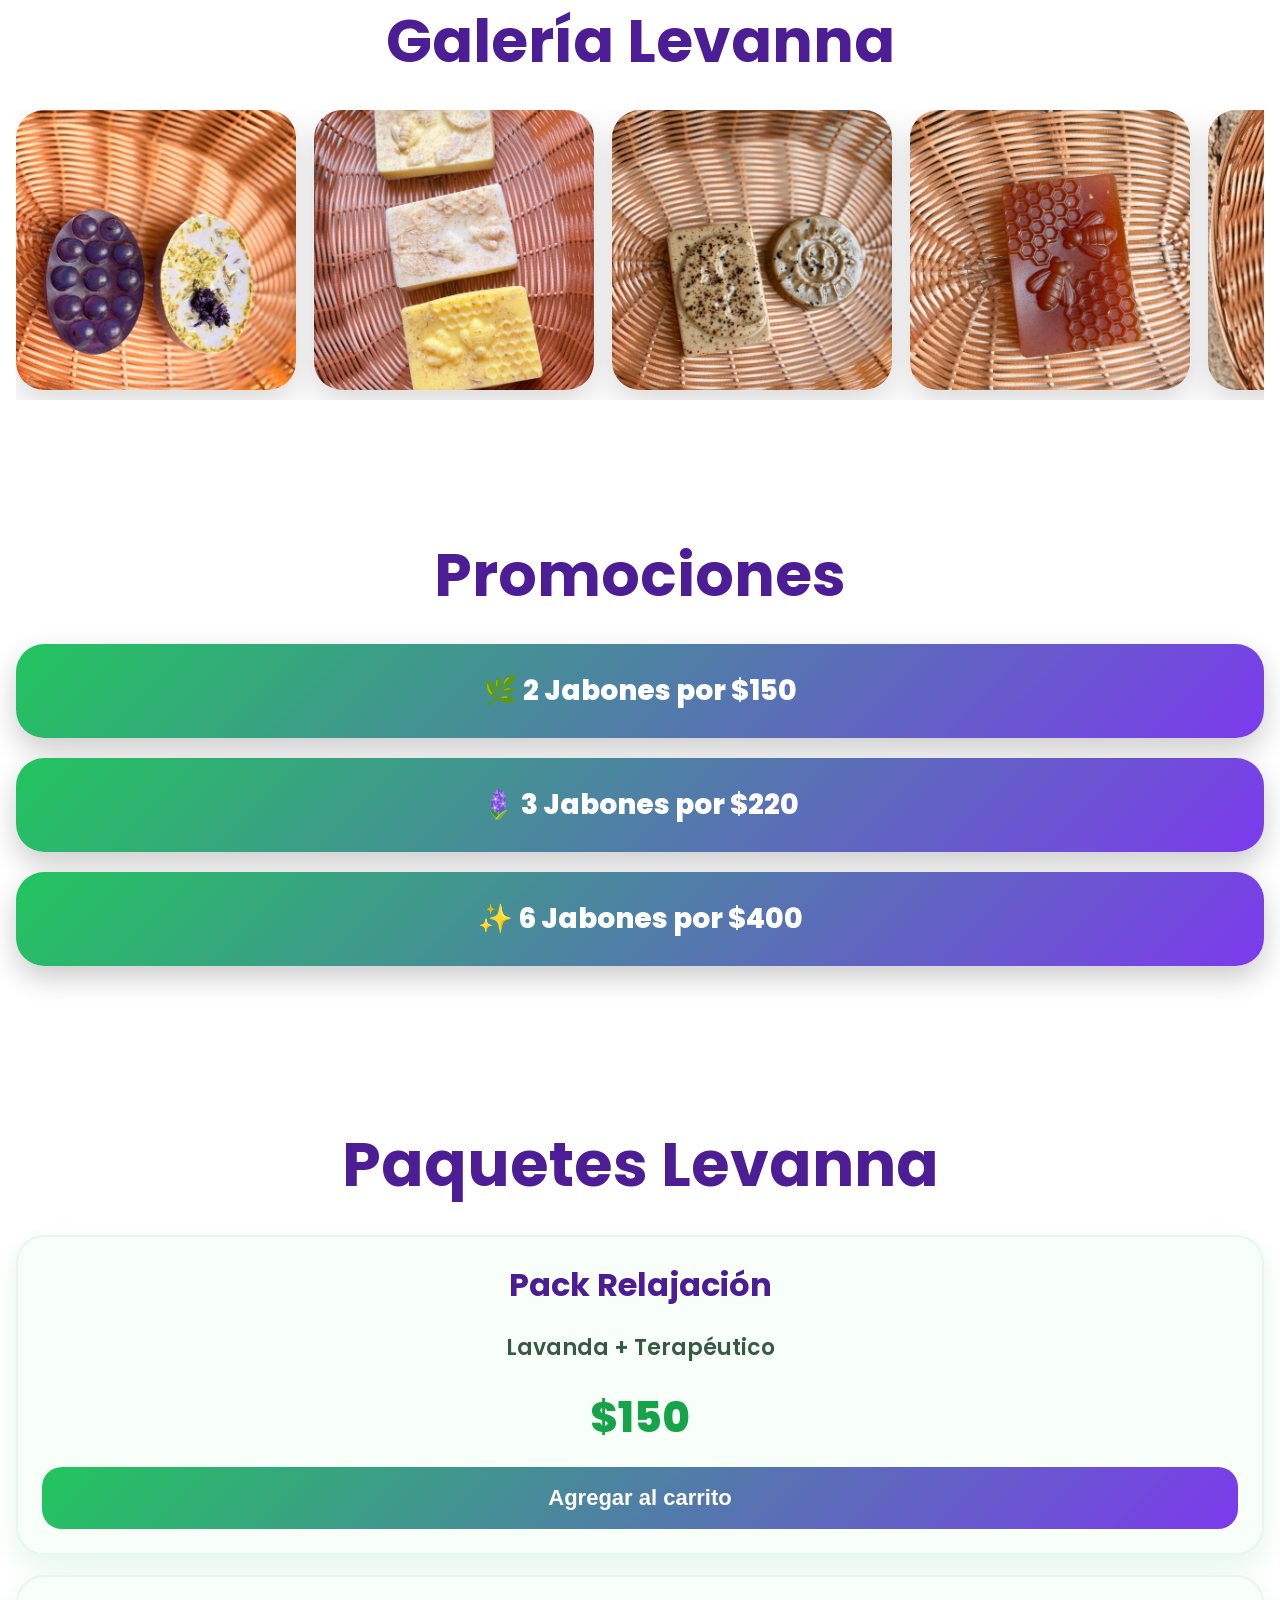
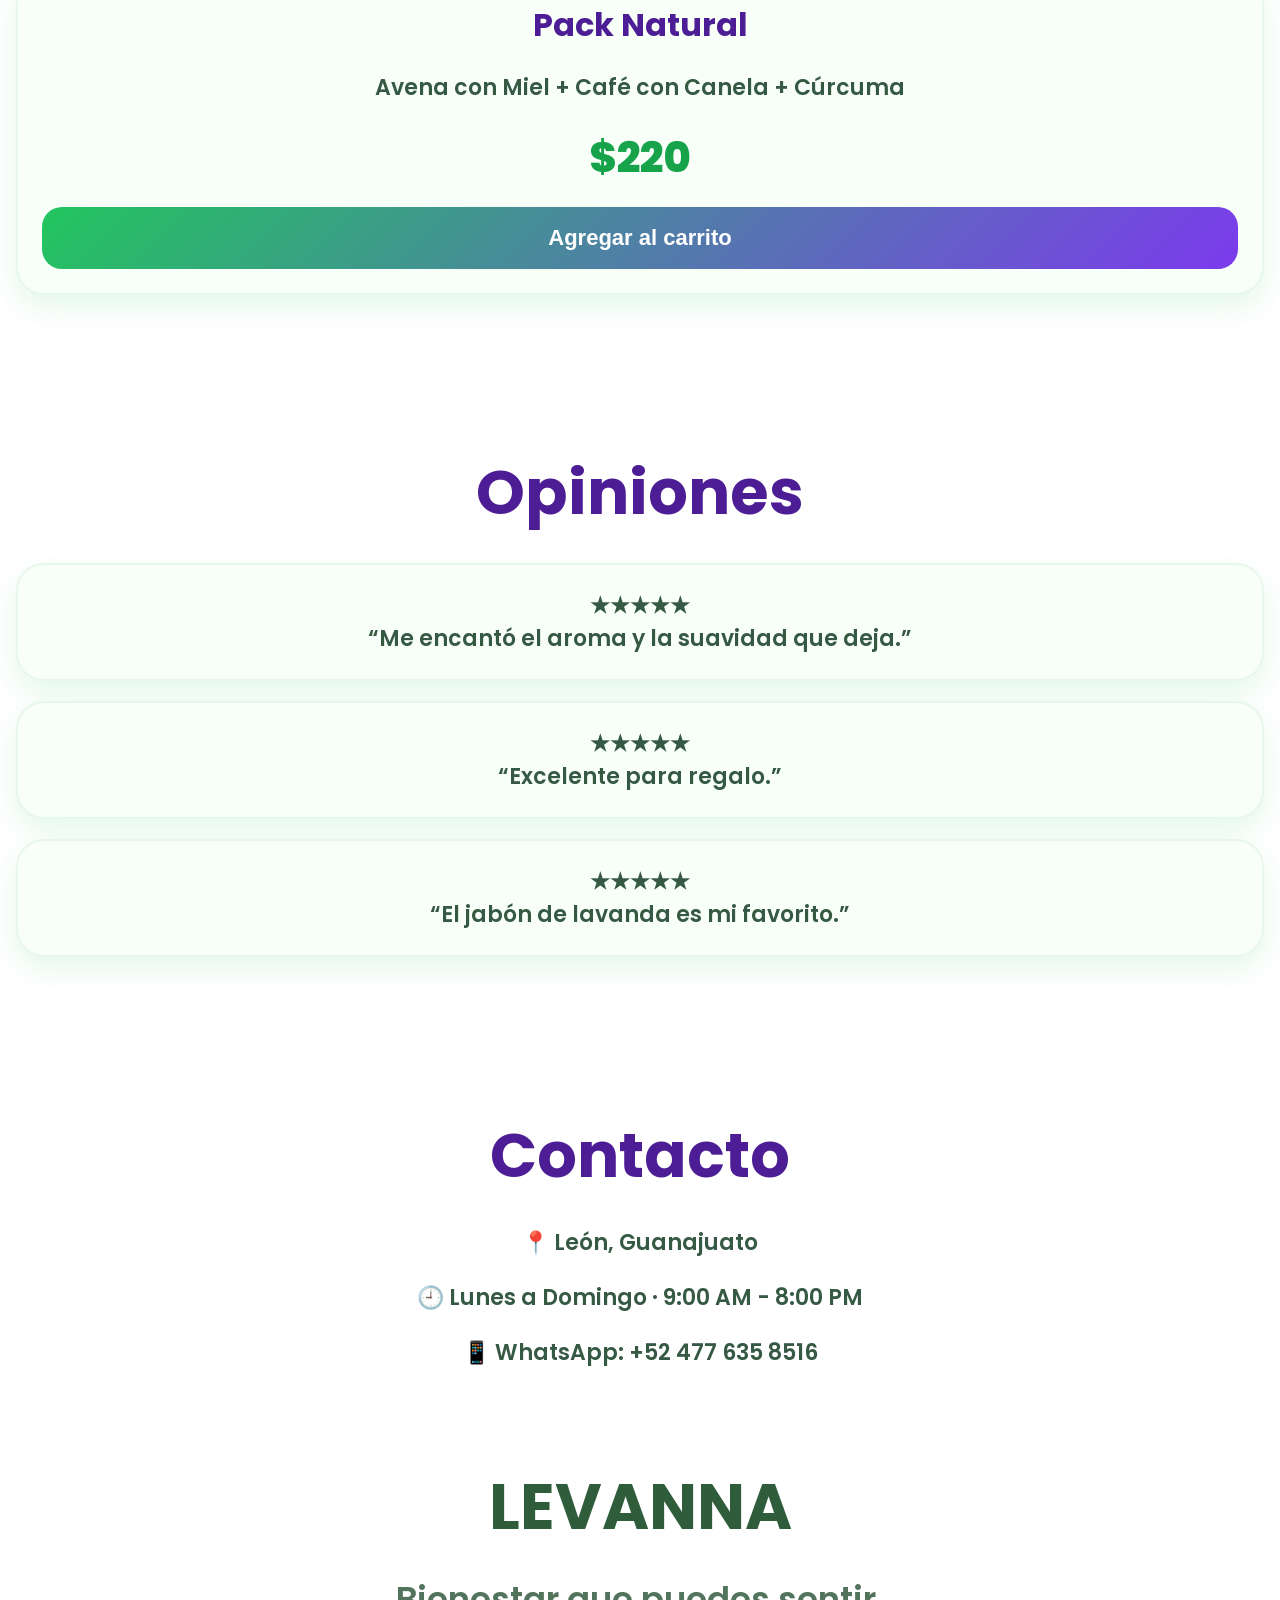
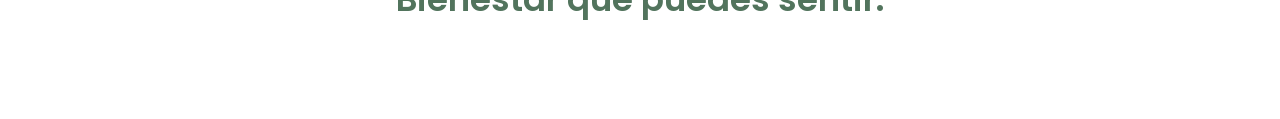
==== commit 80df0415: "Add files via upload" ====
--- a/index.html
+++ b/index.html
@@ -119,6 +119,40 @@
   <h3 id="cartTotal">Total: $0</h3>
   <button id="whatsappBtn">Pedir por WhatsApp</button>
 </div>
+<section class="gallery">
+
+<h2>Galería Levanna</h2>
+
+<div class="gallery-container">
+
+<img src="images/Lavanda.jpg">
+<img src="images/Avena-con-miel.jpg">
+<img src="images/Cafe-con-canela.jpg">
+<img src="images/Curcuma.jpg">
+<img src="images/Corazon.jpg">
+<img src="images/Terapeutico2.jpg">
+
+</div>
+
+</section>
+
+<section class="promos">
+
+<h2>Promociones</h2>
+
+<div class="promo-card">
+🌿 2 Jabones por $150
+</div>
+
+<div class="promo-card">
+🪻 3 Jabones por $220
+</div>
+
+<div class="promo-card">
+✨ 6 Jabones por $400
+</div>
+
+</section>
 <section class="packs" id="paquetes">
   <h2>Paquetes Levanna</h2>
 
--- a/style.css
+++ b/style.css
@@ -593,4 +593,47 @@
 .pack-card:hover{
   transform:translateY(-6px);
   transition:.25s;
+}
+.gallery,
+.promos{
+padding:40px 16px;
+background:white;
+}
+
+.gallery h2,
+.promos h2{
+text-align:center;
+font-size:clamp(40px,10vw,60px);
+color:#4c1d95;
+margin-bottom:24px;
+}
+
+.gallery-container{
+display:flex;
+overflow-x:auto;
+gap:18px;
+scroll-snap-type:x mandatory;
+padding-bottom:10px;
+}
+
+.gallery-container img{
+width:280px;
+height:280px;
+object-fit:cover;
+border-radius:28px;
+scroll-snap-align:center;
+box-shadow:0 12px 30px rgba(0,0,0,.15);
+flex-shrink:0;
+}
+
+.promo-card{
+background:linear-gradient(135deg,#22c55e,#7c3aed);
+color:white;
+padding:26px;
+border-radius:28px;
+margin-bottom:20px;
+font-size:28px;
+font-weight:800;
+text-align:center;
+box-shadow:0 12px 28px rgba(0,0,0,.2);
 }
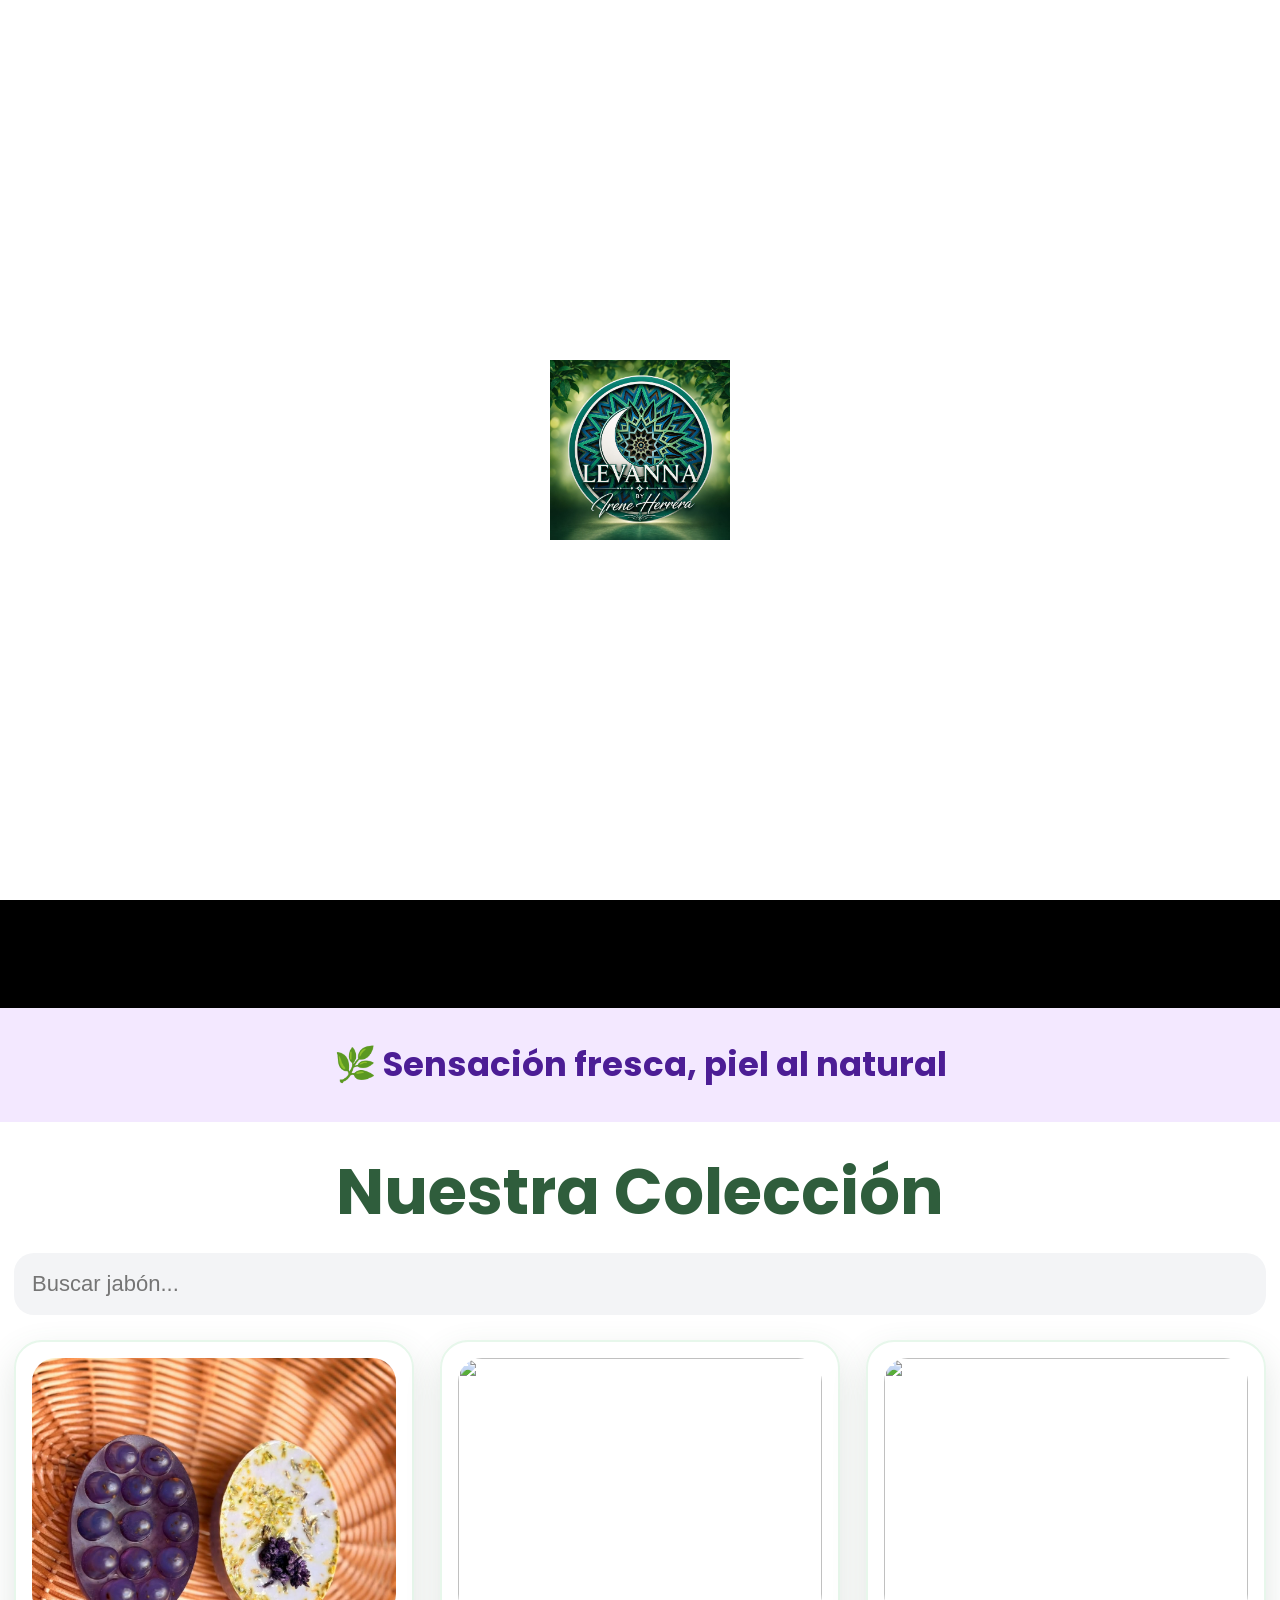
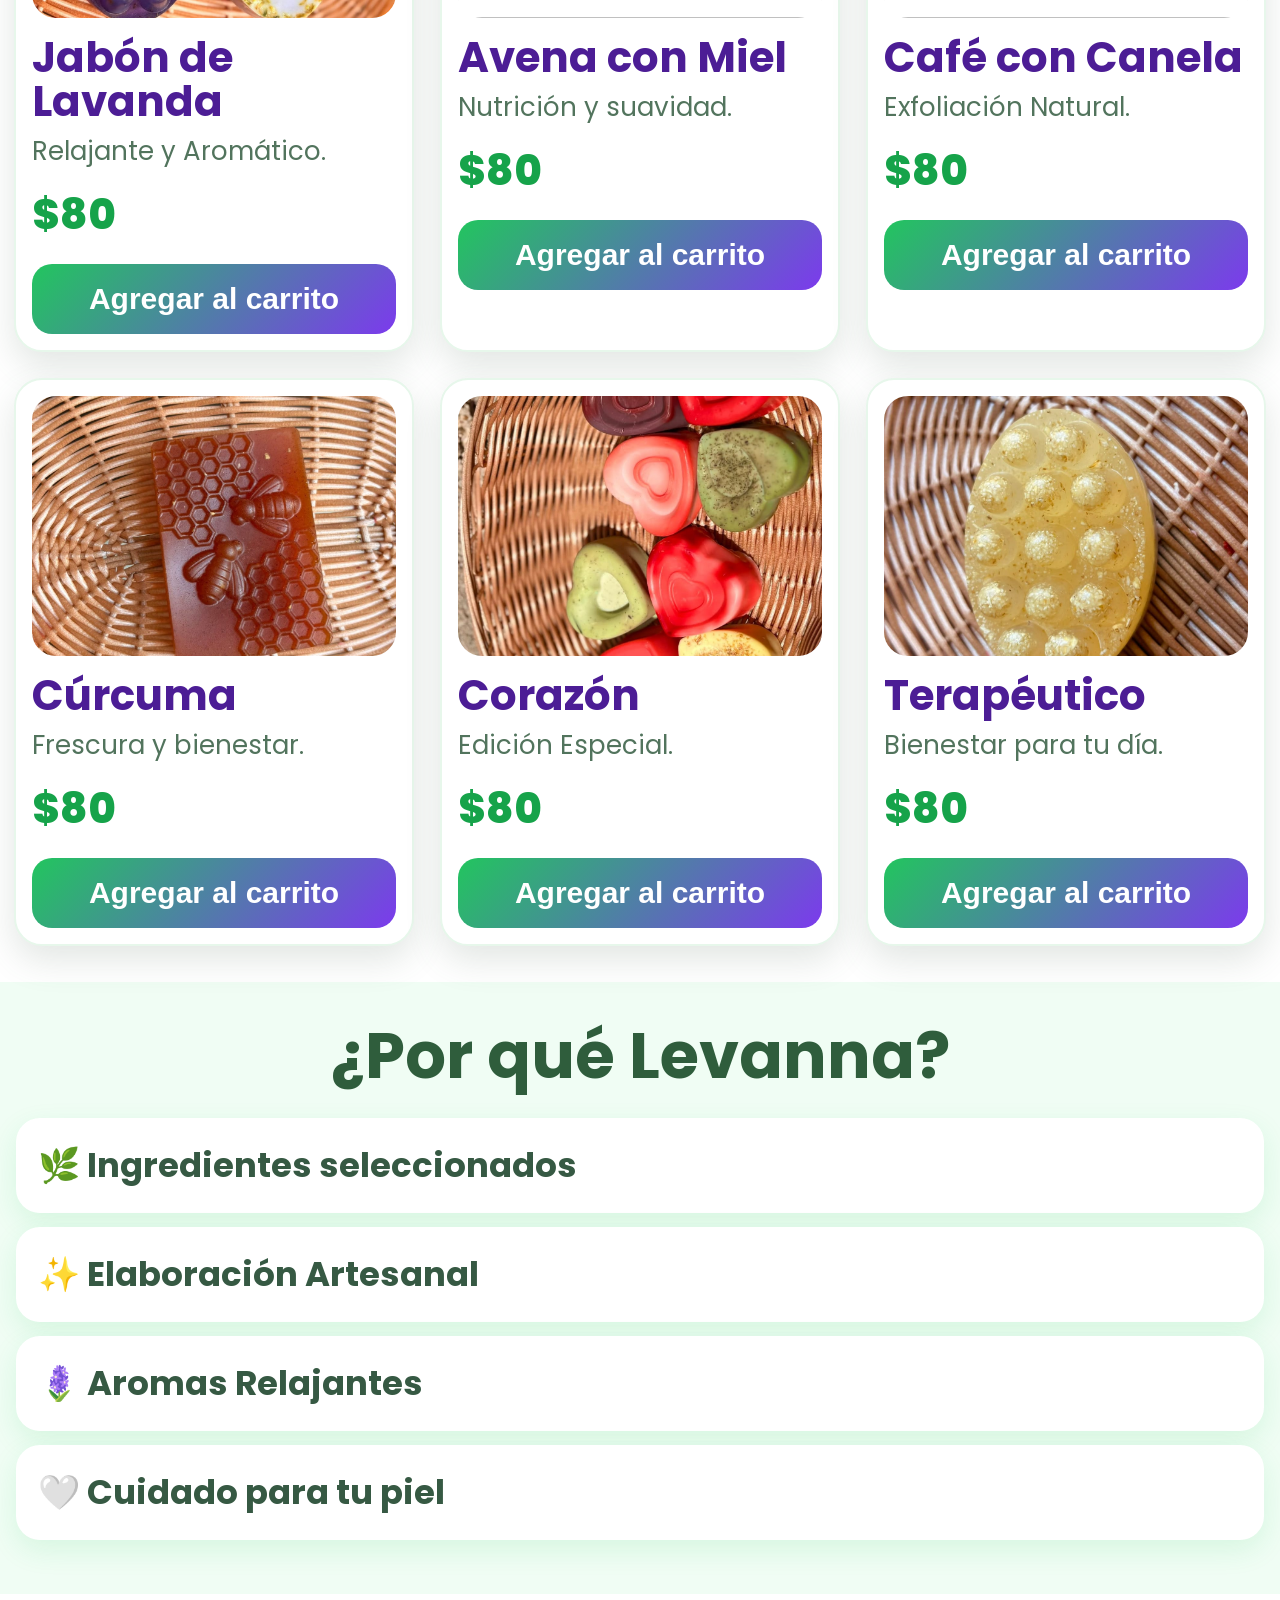
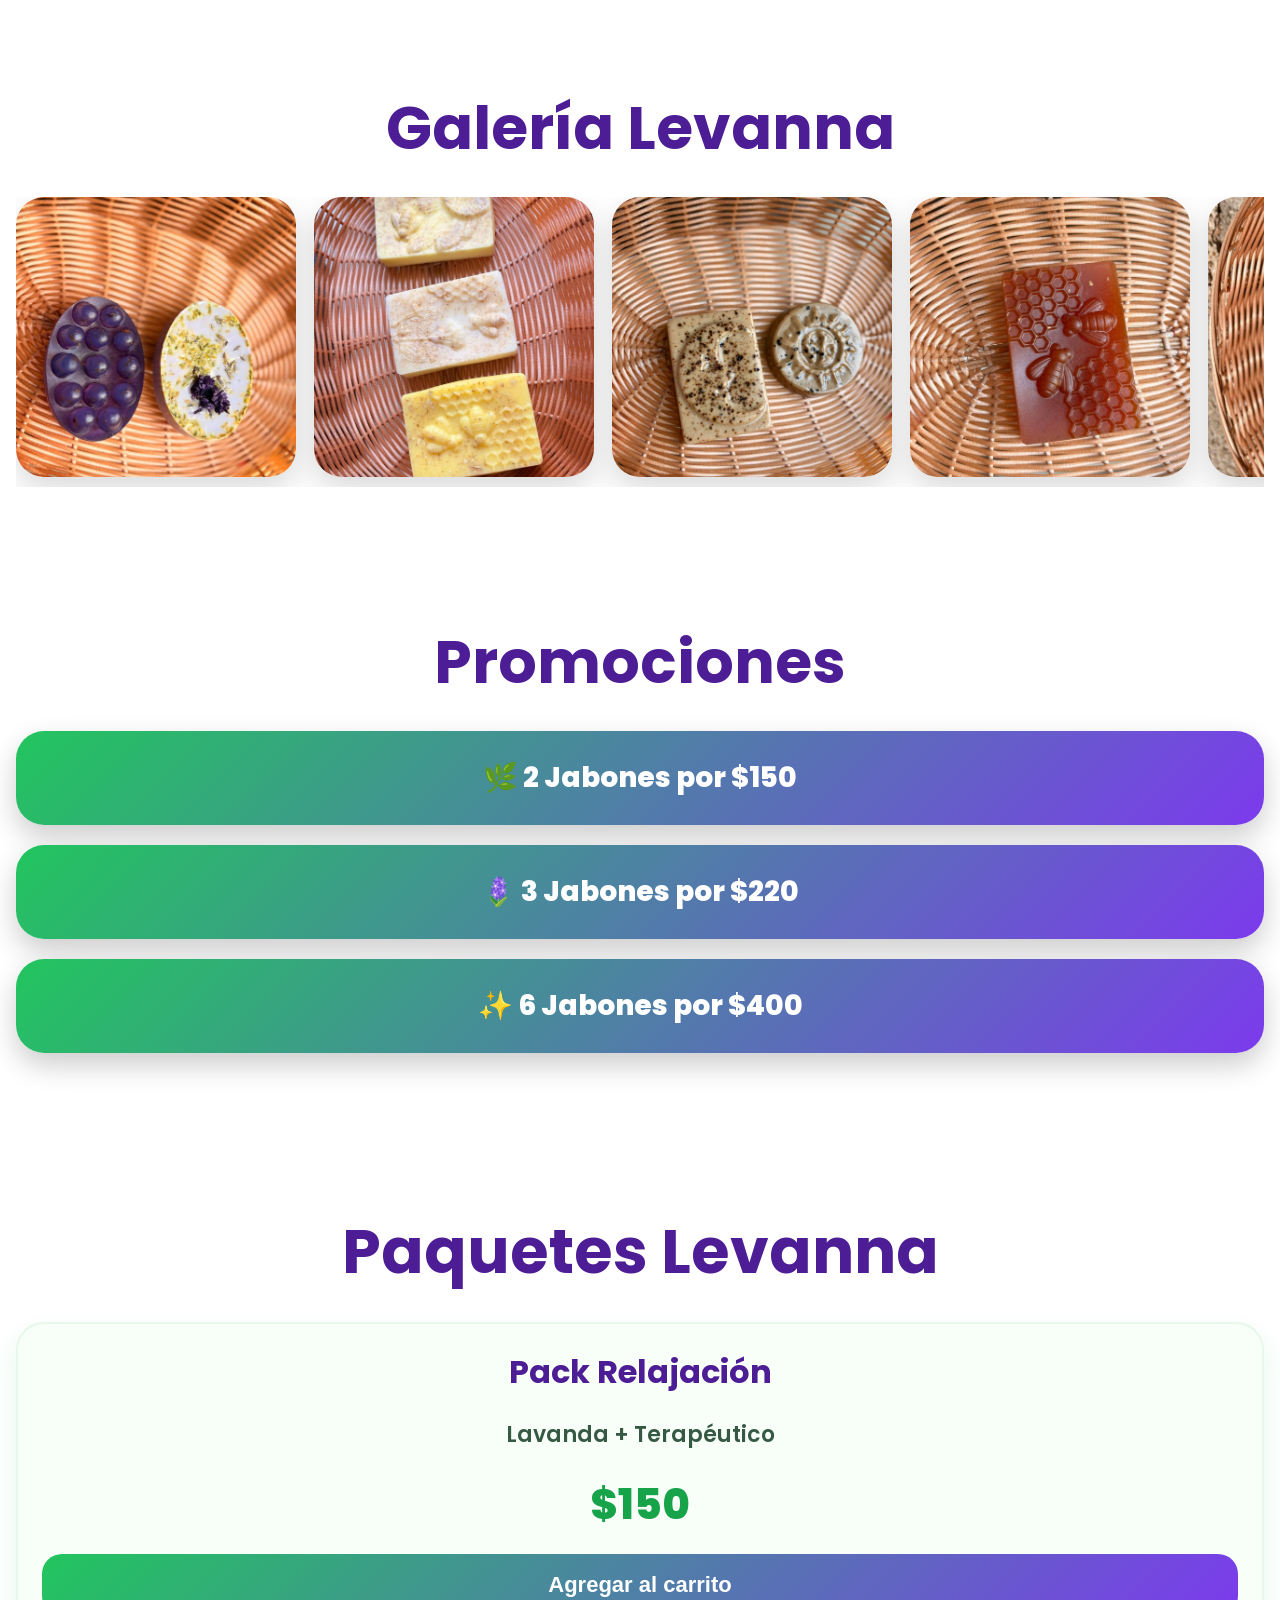
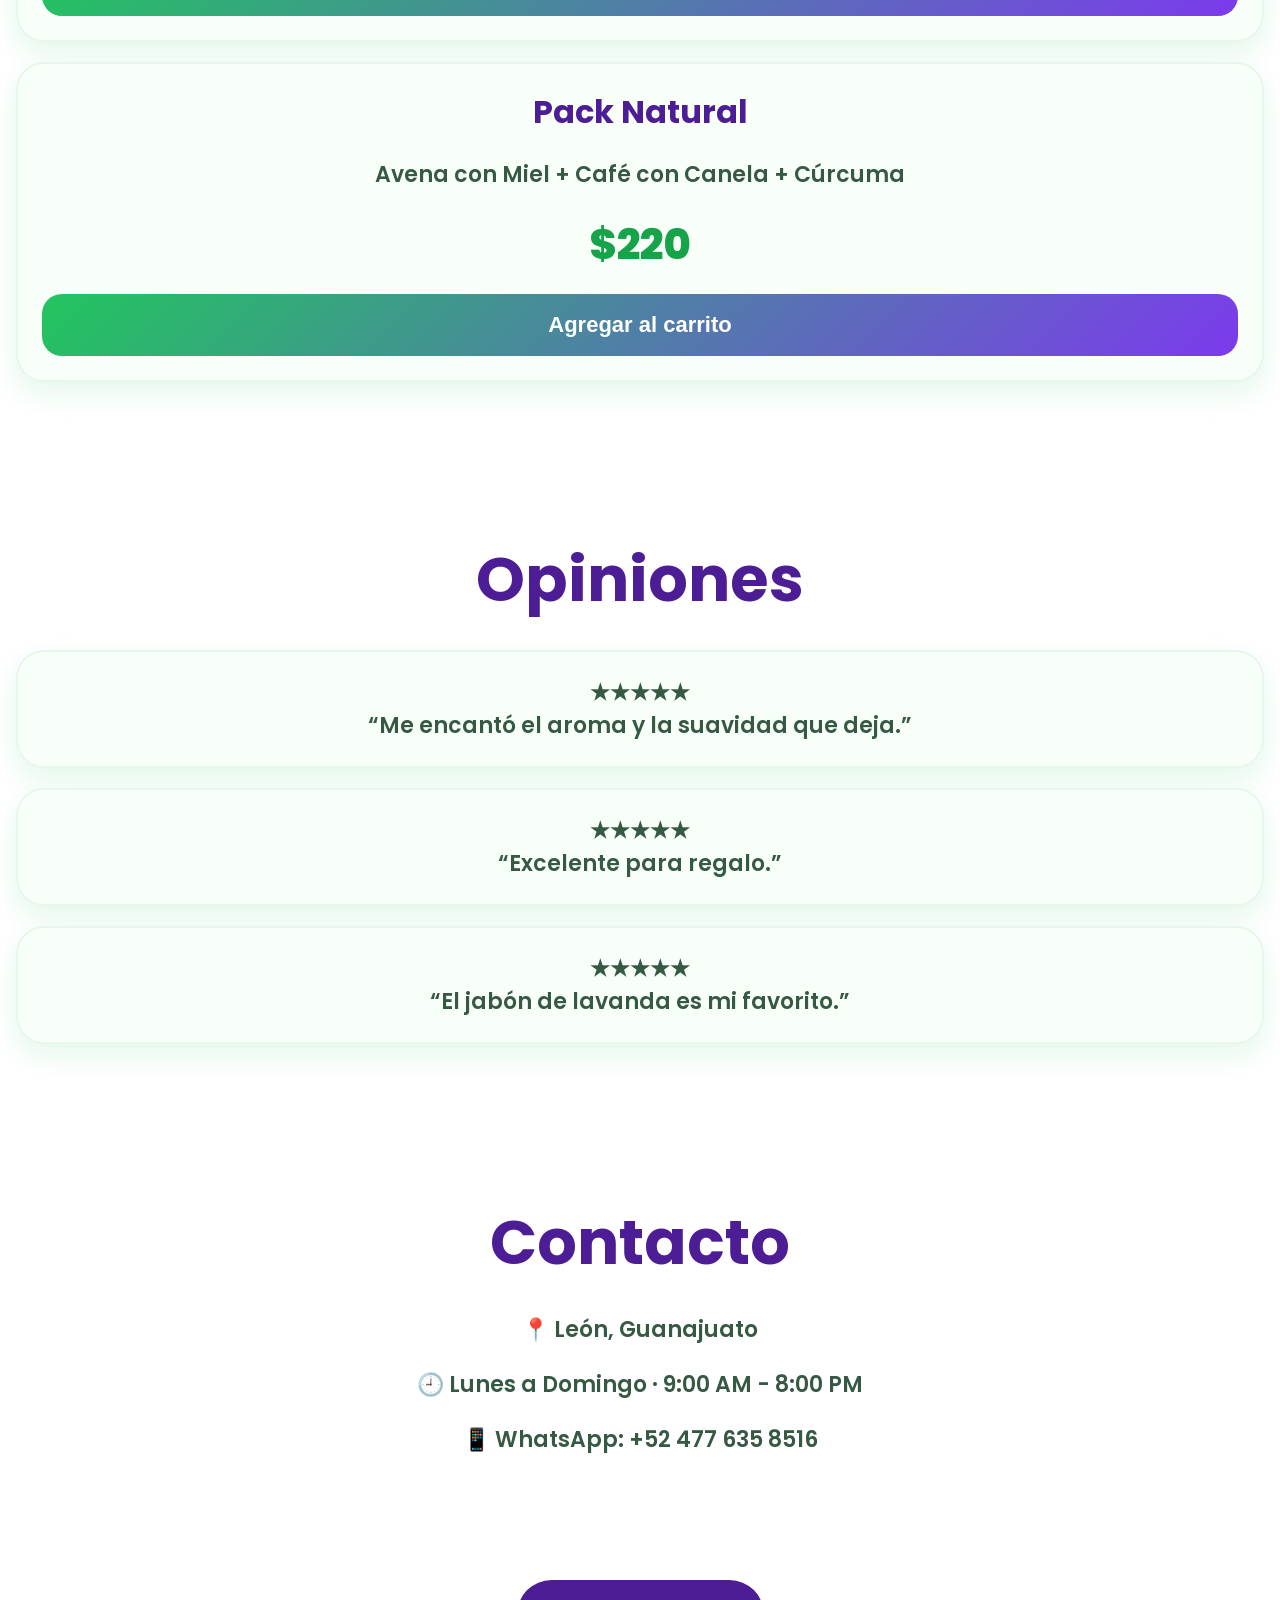
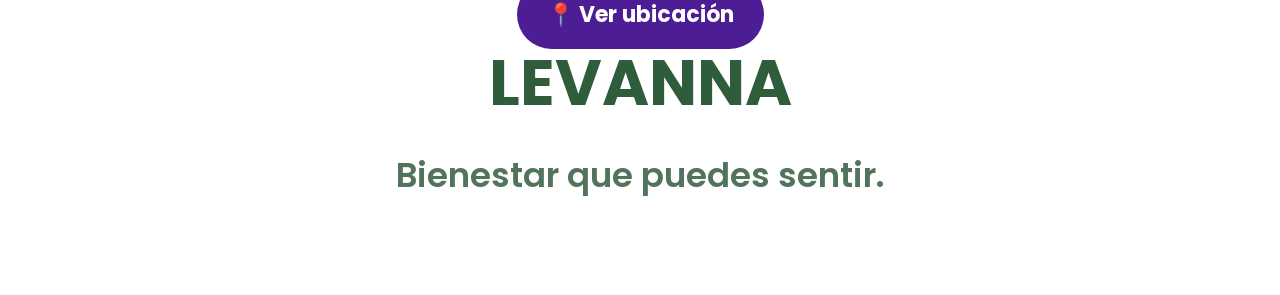
==== commit 81e003fb: "Add files via upload" ====
--- a/index.html
+++ b/index.html
@@ -9,7 +9,9 @@
 </head>
 
 <body>
-
+<div id="loader">
+  <img src="images/Logo.png" class="loader-logo">
+</div>
 <header>
   <div class="logo-container">
     <img src="images/Logo.png" alt="Levanna Logo" class="logo">
@@ -52,6 +54,11 @@
 <section id="productos">
   <h2>Nuestra Colección</h2>
 
+<input
+type="text"
+id="searchInput"
+placeholder="Buscar jabón..."
+class="search-box">
   <div class="products">
 
     <div class="product-card">
@@ -190,6 +197,12 @@
 💬
 </a>
 <section id="contacto" class="footer">
+  <a
+href="https://maps.google.com"
+class="location-btn"
+target="_blank">
+📍 Ver ubicación
+</a>
   <h2>LEVANNA</h2>
   <p>Bienestar que puedes sentir.</p>
 </section>
--- a/style.css
+++ b/style.css
@@ -636,4 +636,48 @@
 font-weight:800;
 text-align:center;
 box-shadow:0 12px 28px rgba(0,0,0,.2);
-}+}
+.search-box{
+width:100%;
+padding:18px;
+font-size:22px;
+border:none;
+border-radius:20px;
+background:#f3f4f6;
+margin-bottom:25px;
+}
+.location-btn{
+display:inline-block;
+margin-top:20px;
+background:#4c1d95;
+color:white;
+padding:18px 30px;
+border-radius:50px;
+text-decoration:none;
+font-size:22px;
+font-weight:700;
+}
+#loader{
+position:fixed;
+inset:0;
+background:white;
+display:flex;
+justify-content:center;
+align-items:center;
+z-index:9999;
+transition:.6s;
+}
+
+.loader-logo{
+width:180px;
+animation:girar 2s infinite linear;
+}
+
+@keyframes girar{
+from{
+transform:rotate(0deg);
+}
+to{
+transform:rotate(360deg);
+}
+}
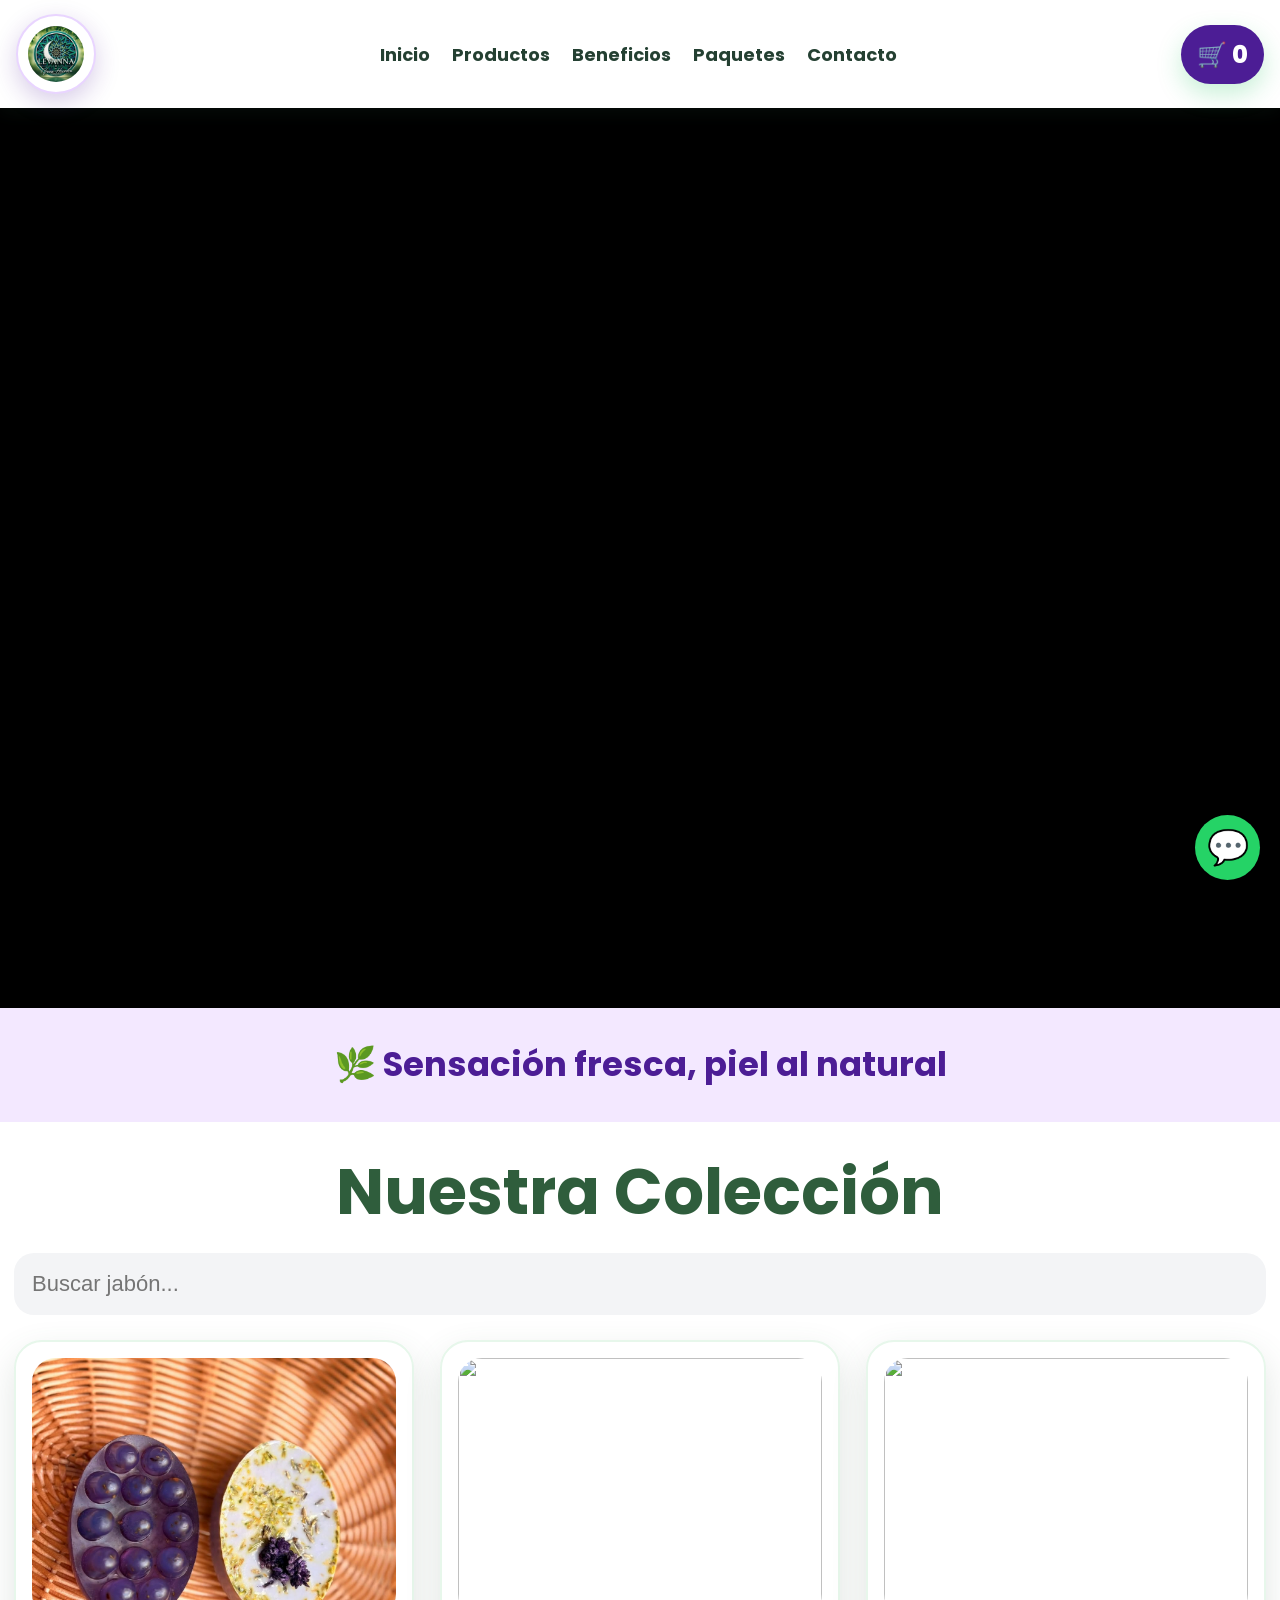
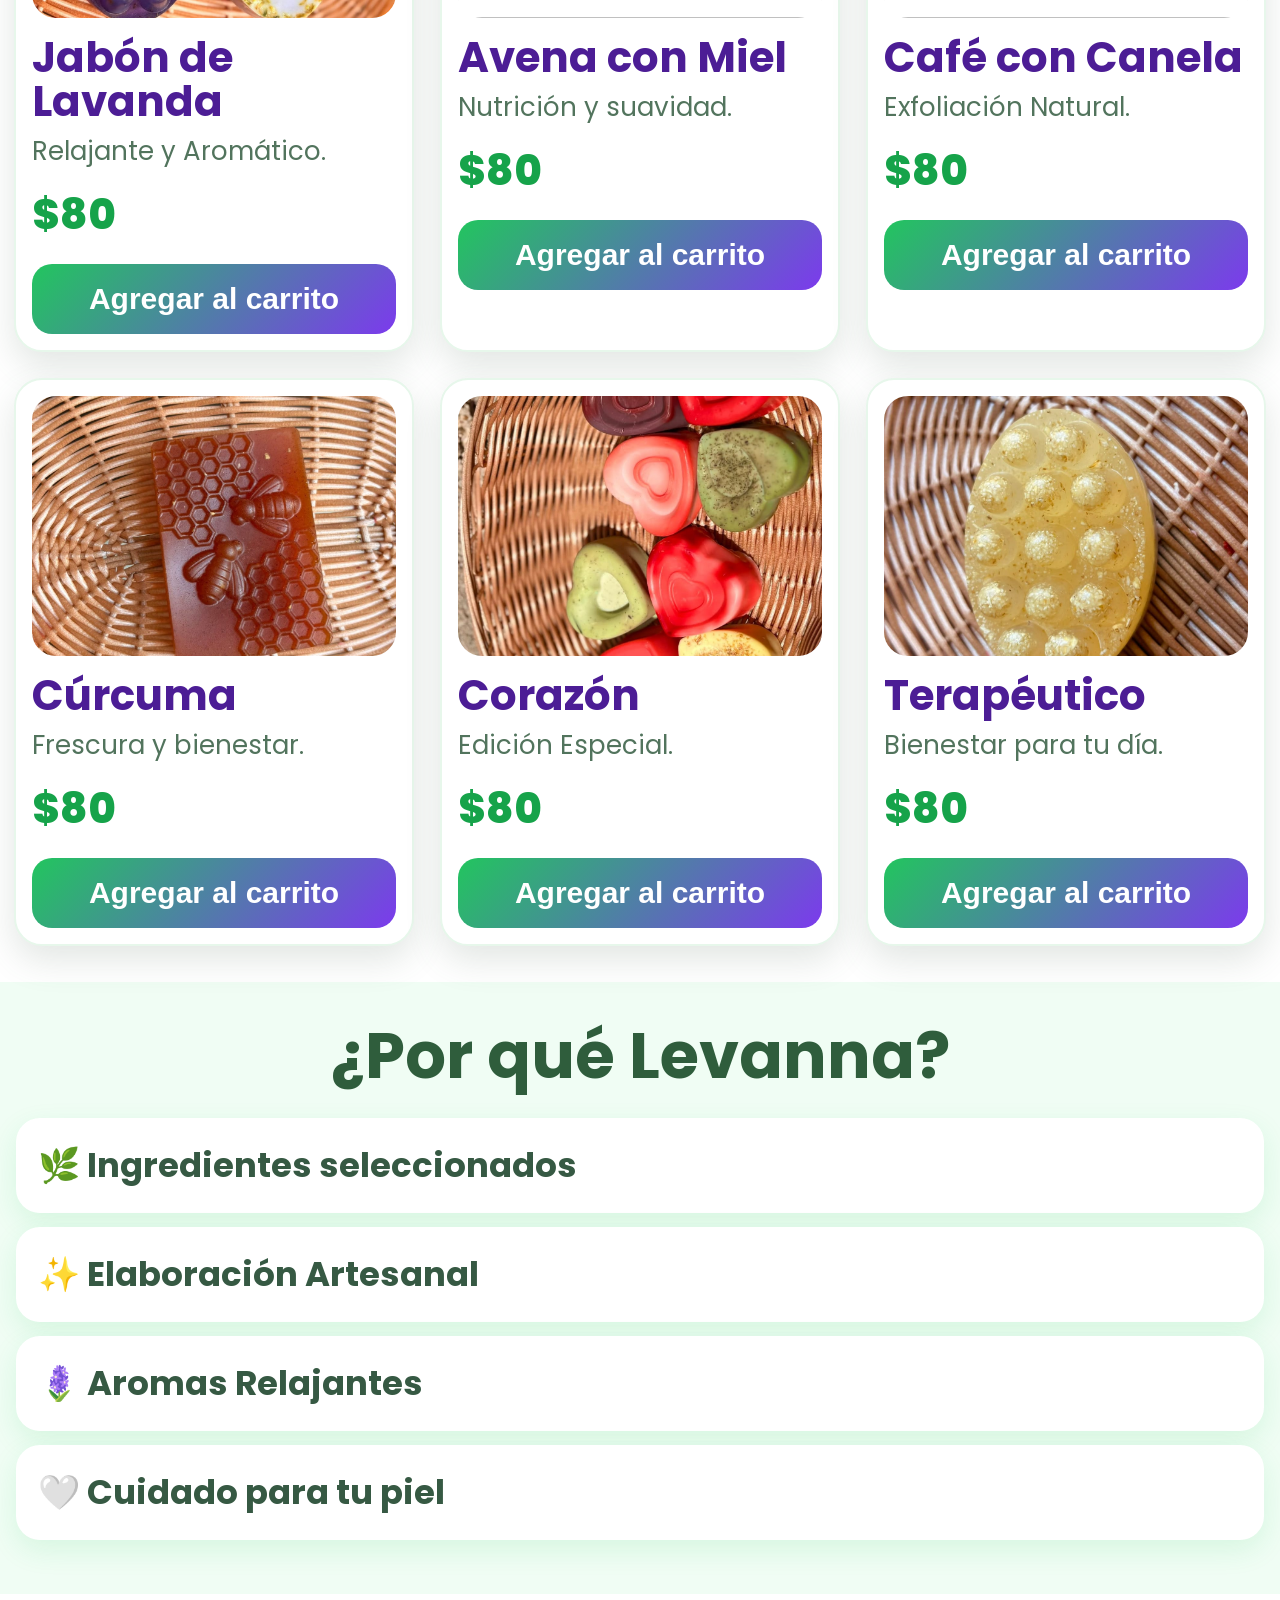
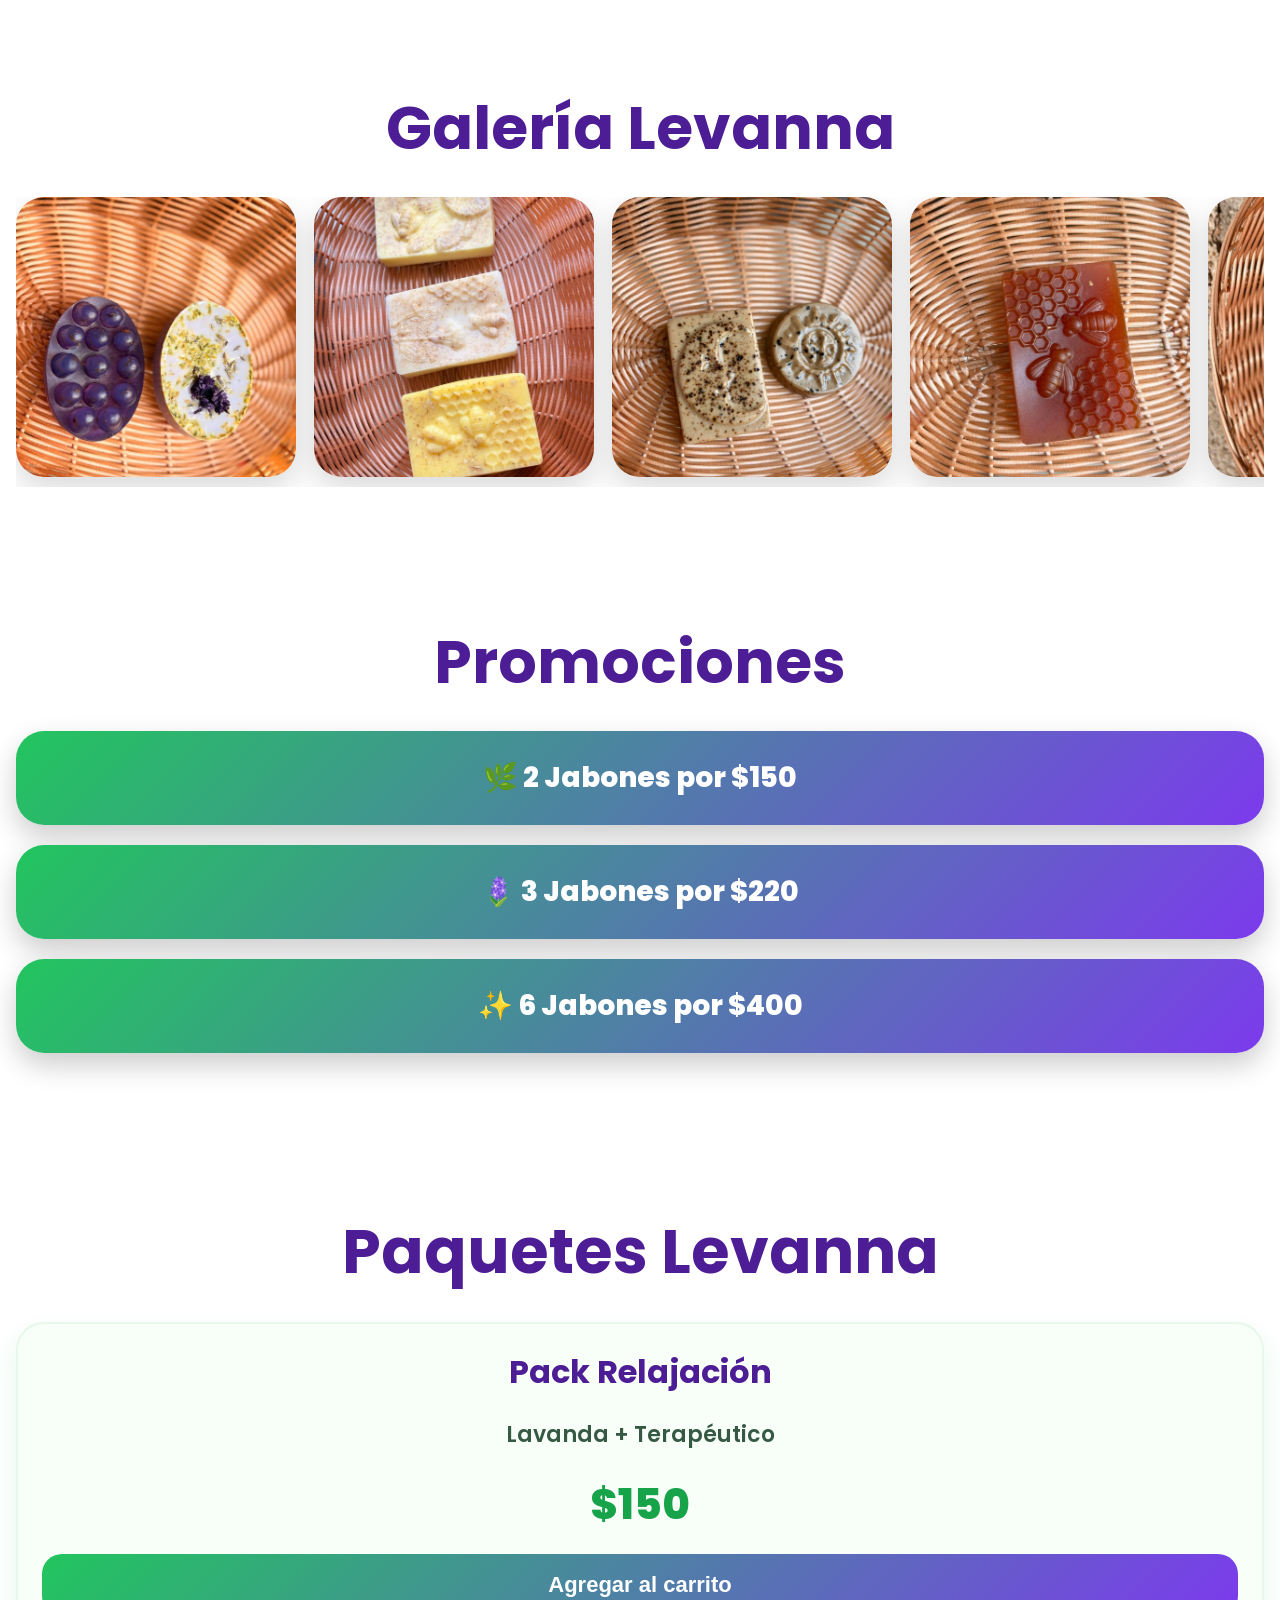
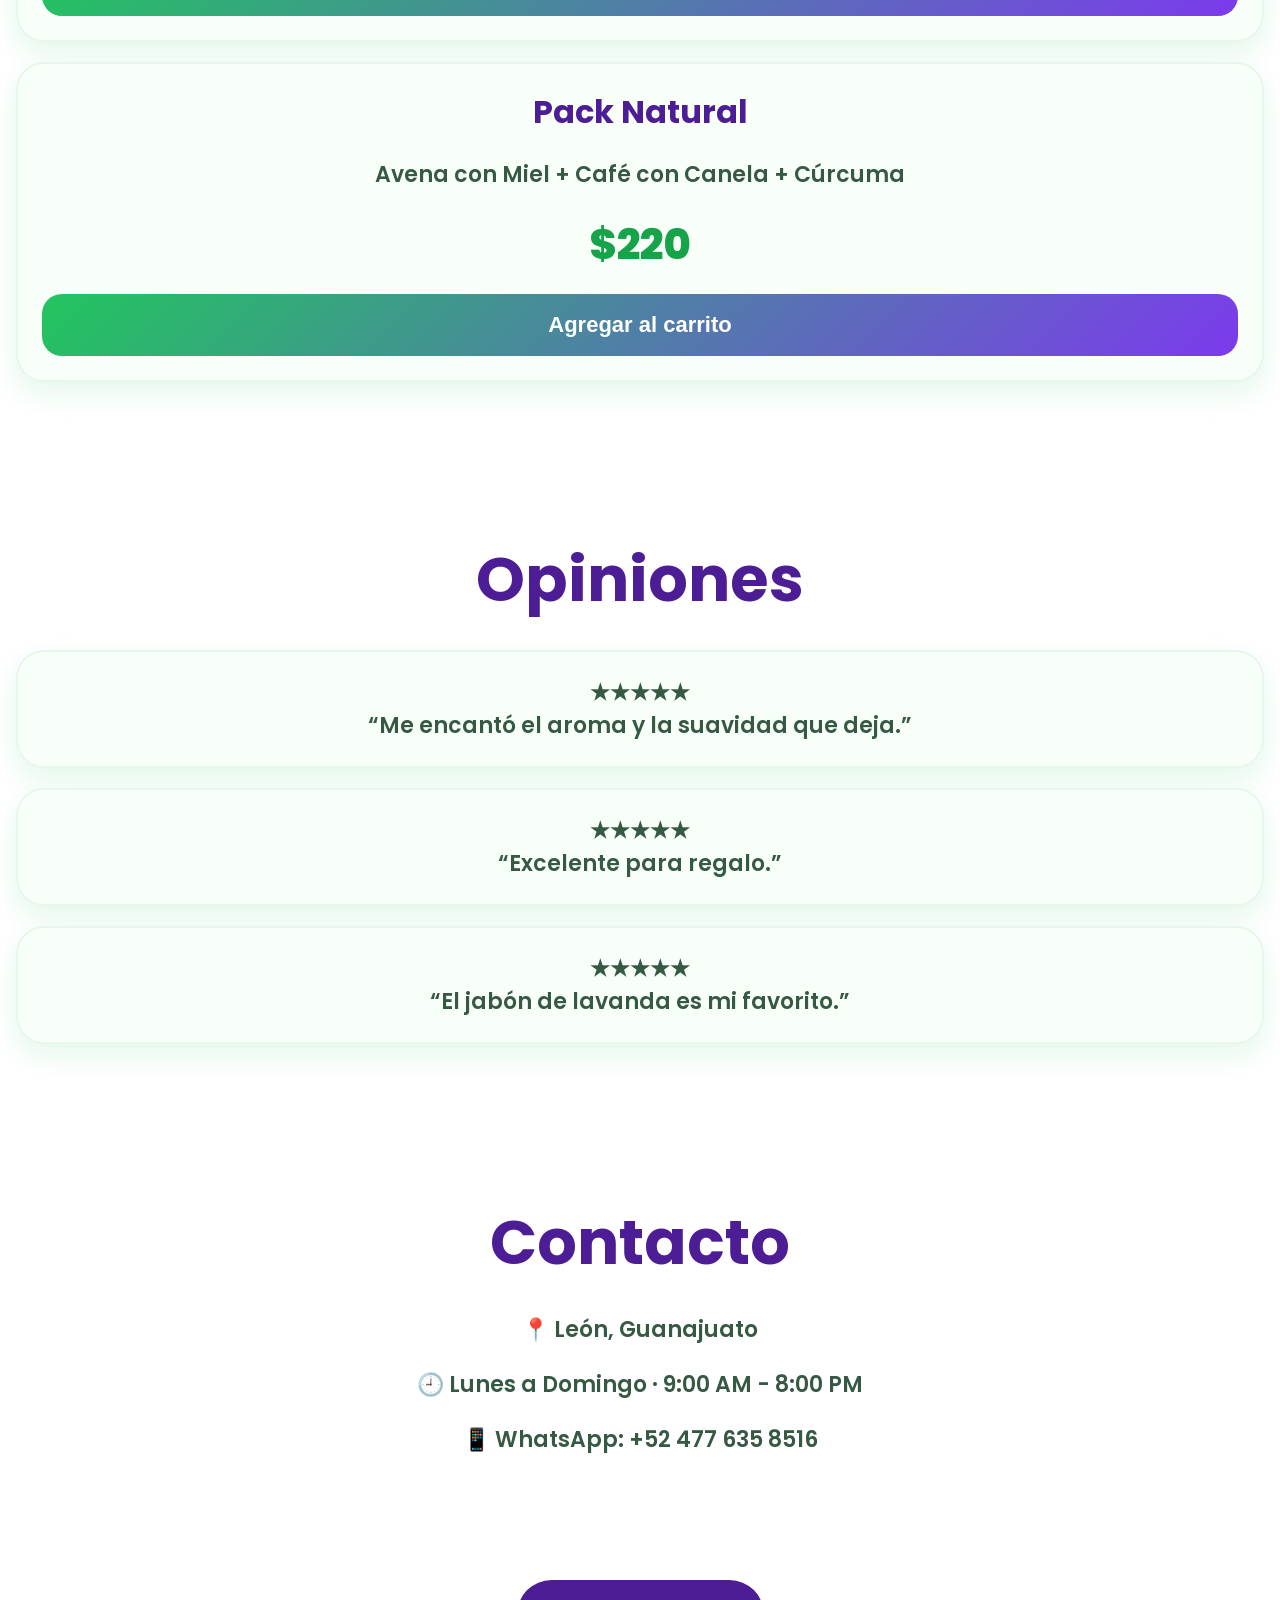
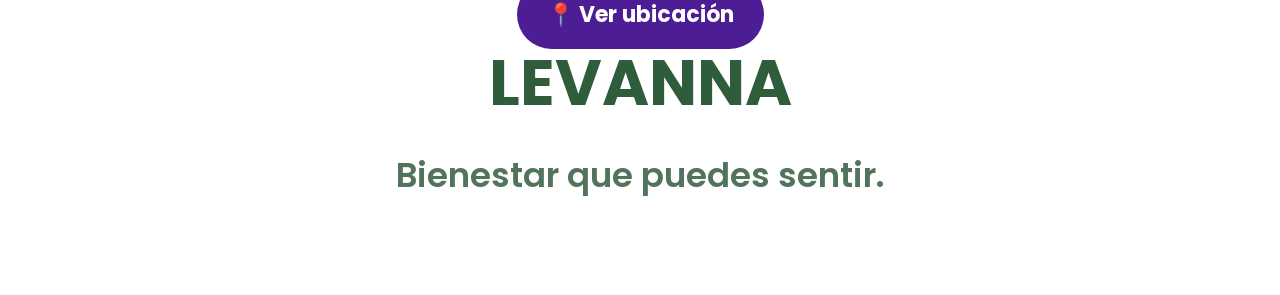
==== commit 2084b267: "Add files via upload" ====
--- a/index.html
+++ b/index.html
@@ -9,9 +9,7 @@
 </head>
 
 <body>
-<div id="loader">
-  <img src="images/Logo.png" class="loader-logo">
-</div>
+
 <header>
   <div class="logo-container">
     <img src="images/Logo.png" alt="Levanna Logo" class="logo">
@@ -35,7 +33,7 @@
 <section class="hero" id="inicio">
   <video autoplay muted loop playsinline class="hero-video">
     <source src="video.mp4" type="video/mp4">
-  </video>
+
 
   <div class="hero-content">
     <h1>LEVANNA</h1>
--- a/style.css
+++ b/style.css
@@ -657,27 +657,3 @@
 font-size:22px;
 font-weight:700;
 }
-#loader{
-position:fixed;
-inset:0;
-background:white;
-display:flex;
-justify-content:center;
-align-items:center;
-z-index:9999;
-transition:.6s;
-}
-
-.loader-logo{
-width:180px;
-animation:girar 2s infinite linear;
-}
-
-@keyframes girar{
-from{
-transform:rotate(0deg);
-}
-to{
-transform:rotate(360deg);
-}
-}
